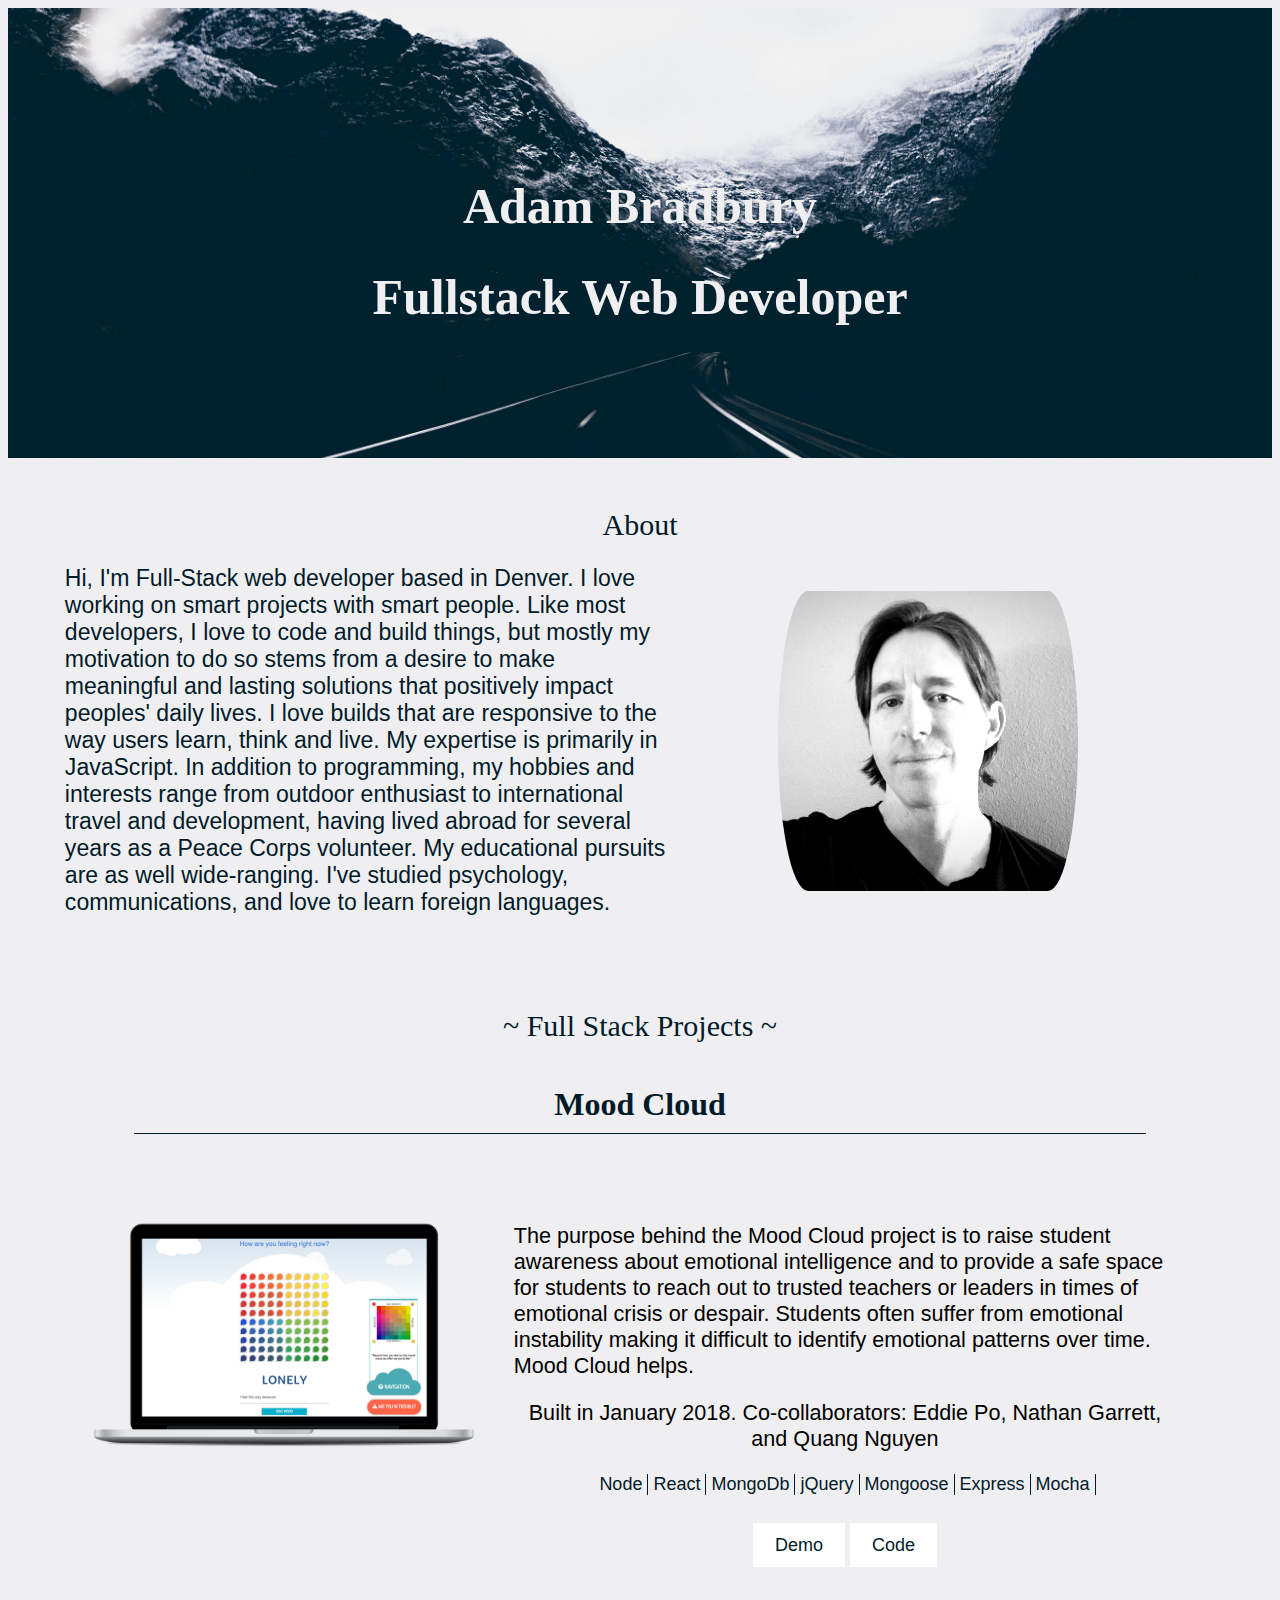
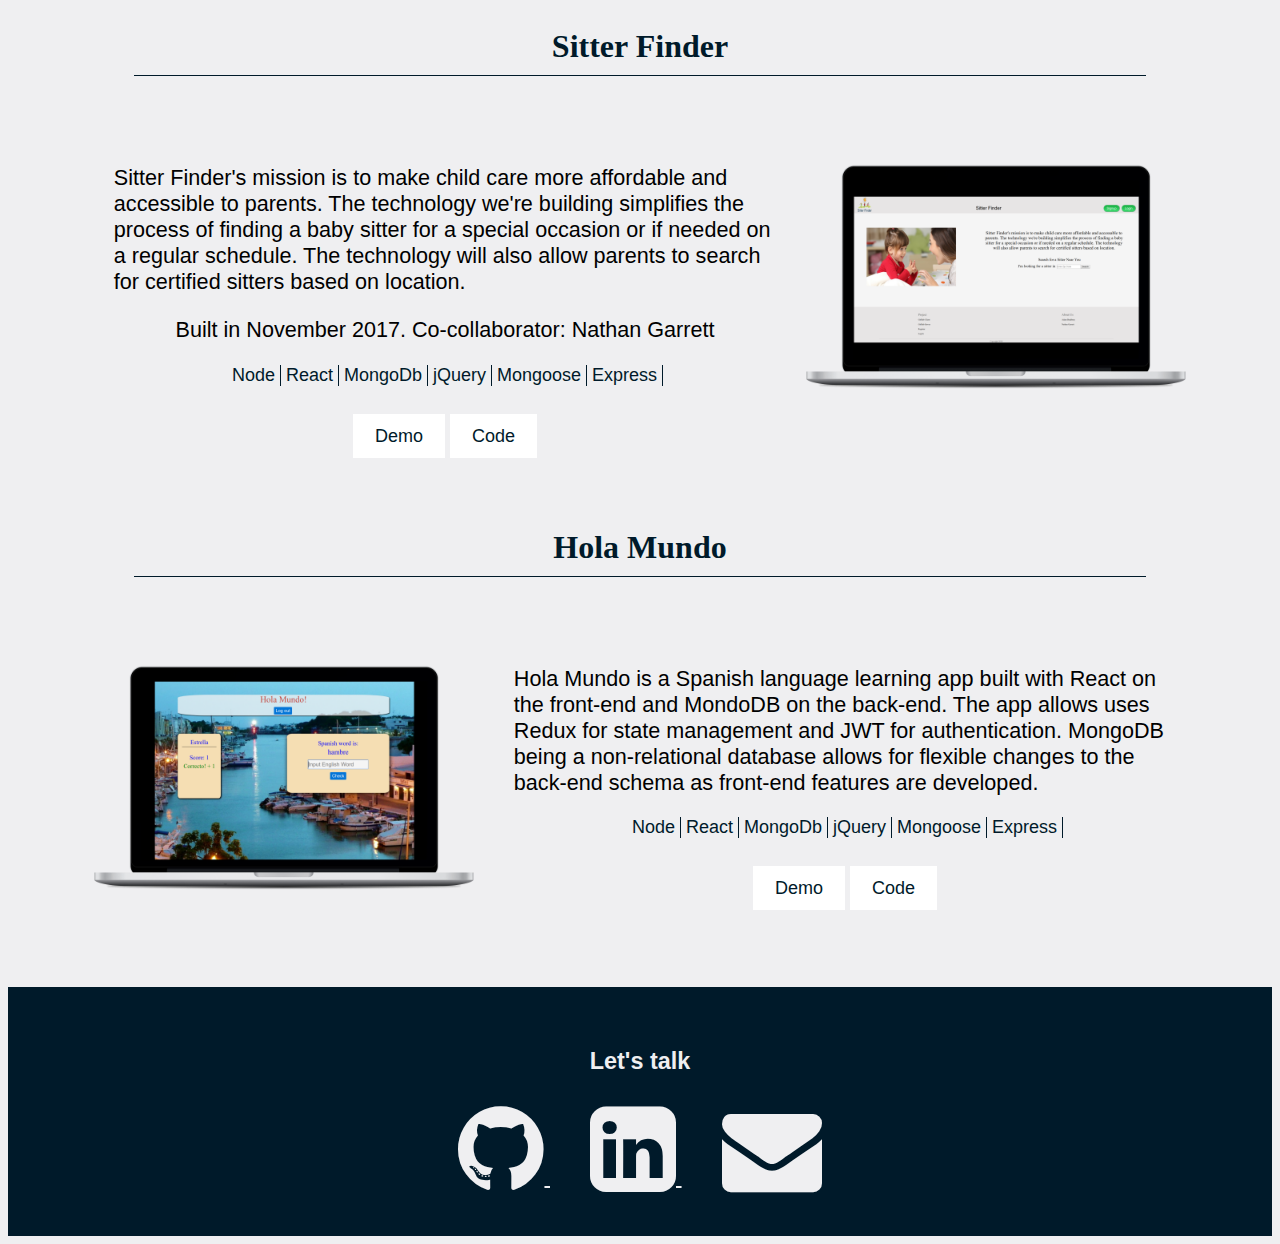
==== index.html @ 786b6b83 "added mobile size font and right placed the second project" ====
<!DOCTYPE html>
<html lang="en">

<head>
  <title>Portfolio Adam Bradbury</title>
  <meta charset="utf-8">
  <meta name="viewport" content="width=device-width, initial-scale=1">
  <meta property="title" content="Adam Bradbury | Software Engineer/Developer">
  <meta name="description" content="Portfolio Adam Bradbury">
  <meta http-equiv="X-UA-Compatible" content="IE=edge">
  <meta name="keywords" content="HTML,CSS,XML,JavaScript,Front-End Web Development">
  <link rel="icon" type="image/png" href="img/1_Primary_logo_on_transparent_127x71.png">
  <title>Portfolio Adam Bradbury | Software Engineer</title>
  <link href="https://fonts.googleapis.com/css?family=Lato|Slabo+13px" rel="stylesheet">
  <link rel="stylesheet" href="https://cdnjs.cloudflare.com/ajax/libs/font-awesome/4.7.0/css/font-awesome.min.css">
  <script src="https://ajax.googleapis.com/ajax/libs/jquery/3.2.1/jquery.min.js"></script>
  <!-- <script src="https://maxcdn.bootstrapcdn.com/bootstrap/3.3.7/js/bootstrap.min.js"></script> -->
  <!-- <link rel="icon" href="img/fav.png"> -->
  <link rel="stylesheet" href="css/style.css" type="text/css" />
</head>

<body data-spy="scroll" data-target=".navbar" data-offset="50">

  <div class="backgroundContainer">
    <div class="nameWrap">
      <div class="fullName">
        <h1>Adam Bradbury</h1>
      </div>
      <div class="backgroundTitle">
        <h1>Fullstack Web Developer</h1>
      </div>
    </div>
  </div>

  <div class="personalDetailsTitle">
    About
  </div>
  <div id="about" class="personalDetailsContainer">
    <div class="personalDetailsCopy">
      <p class="personalCopyP1">Hi, I'm Full-Stack web developer based in Denver. I love working on smart projects with smart people. Like most developers,
        I love to code and build things, but mostly my motivation to do so stems from a desire to make meaningful and lasting
        solutions that positively impact peoples' daily lives. I love builds that are responsive to the way users learn,
        think and live. My expertise is primarily in JavaScript. In addition to programming, my hobbies and interests range
        from outdoor enthusiast to international travel and development, having lived abroad for several years as a Peace
        Corps volunteer. My educational pursuits are as well wide-ranging. I've studied psychology, communications, and love
        to learn foreign languages.</p>
    </div>
    <div class=personalImageContainer>
      <img class="personalImage" src="img/personal1.jpg">
    </div>
  </div>

  <div class="projectsHeader">
    ~ Full Stack Projects ~
  </div>

  <h4 class="projectTitle">Mood Cloud</h4>
  <div class="projectContainer">
    <img class="projectImg" src="img/MoodCloudMac.png">
    <div class="projectCopyContainer">
      <p class="projectCopy"> The purpose behind the Mood Cloud project is to raise student awareness about emotional intelligence and to provide
        a safe space for students to reach out to trusted teachers or leaders in times of emotional crisis or despair. Students
        often suffer from emotional instability making it difficult to identify emotional patterns over time. Mood Cloud
        helps. </p>
      <p class="collaborators"> Built in January 2018. Co-collaborators: Eddie Po, Nathan Garrett, and Quang Nguyen</p>

      <div class="iconTitleContainer">
        <aside>Node</aside>
        <aside>React</aside>
        <aside>MongoDb</aside>
        <aside>jQuery</aside>
        <aside>Mongoose</aside>
        <aside>Express</aside>
        <aside>Mocha</aside>
      </div>
      <div class="projectBtn">
        <a type="button" class="button" href="http://mood-cloud.netlify.com/" target="_blank">Demo</a>
        <a type="button" class="button" href="https://github.com/F-Adam-B/moodCloudApp" target="_blank">Code</a>
      </div>
    </div>
  </div>

  <h4 id="projectTitleRight" class="projectTitle">Sitter Finder</h4>
  <div class="projectContainer">
    <div class="projectContainerRight">
      <img class="projectImg" src="img/sitterFinderMac.png">
      <div class="projectCopyContainer">
        <p class="projectCopy">Sitter Finder's mission is to make child care more affordable and accessible to parents. The technology we're building
          simplifies the process of finding a baby sitter for a special occasion or if needed on a regular schedule. The
          technology will also allow parents to search for certified sitters based on location.</p>
        <p class="collaborators"> Built in November 2017. Co-collaborator: Nathan Garrett</p>
        <div class="iconTitleContainer">
          <aside>Node</aside>
          <aside>React</aside>
          <aside>MongoDb</aside>
          <aside>jQuery</aside>
          <aside>Mongoose</aside>
          <aside>Express</aside>
        </div>
        <div class="projectBtn">
          <a type="button" class="button" href="https://sitter-finder-fin.netlify.com/" target="_blank">Demo</a>
          <a type="button" class="button" href="https://github.com/F-Adam-B/localMundo" target="_blank">Code</a>
        </div>
      </div>
    </div>
  </div>

  <h4 class="projectTitle">Hola Mundo</h4>
  <div class="projectContainer">
    <img class="projectImg" src="img/HolaDashMac.png">
    <div class="projectCopyContainer">
      <p class="projectCopy"> Hola Mundo is a Spanish language learning app built with React on the front-end and MondoDB on the back-end. The app
        allows uses Redux for state management and JWT for authentication. MongoDB being a non-relational database allows
        for flexible changes to the back-end schema as front-end features are developed. </p>
      <!-- <p class="collaborators"> Built in November 2018. Co-collaborator: Sunny </p> -->

      <div class="iconTitleContainer">
        <aside>Node</aside>
        <aside>React</aside>
        <aside>MongoDb</aside>
        <aside>jQuery</aside>
        <aside>Mongoose</aside>
        <aside>Express</aside>
      </div>
      <div class="projectBtn">
        <a type="button" class="button" href="https://hola-mundo.netlify.com/" target="_blank">Demo</a>
        <a type="button" class="button" href="https://github.com/F-Adam-B/localMundoClient" target="_blank">Code</a>
      </div>
    </div>
  </div>
  </div>


  <footer class="footerContainer">
    <div id="contact">
      <h3 id="letsTalk">Let's talk</h3>
      <a class="socialIcon" href="https://github.com/F-Adam-B" target="_blank">
        <i class="fa fa-github fa-5x" aria-hidden="true"></i>
      </a>
      <a class="socialIcon" href="https://www.linkedin.com/in/adam-bradbury-6659ab35" target="_blank">
        <i class="fa fa-linkedin-square fa-5x" aria-hidden="true"></i>
      </a>
      <a class="socialIcon" href="mailto:f.adambrad@gmail.com" target="_blank">
        <i class="fa fa-envelope fa-5x" aria-hidden="true"></i>
      </a>
    </div>
  </footer>

  <script src="https://ajax.googleapis.com/ajax/libs/jquery/3.0.0/jquery.min.js"></script>
  <!-- <script type="text/javascript" src="js/myScript.js"></script> -->
</body>

</html>
---- css/style.css ----
body {
  background: #efeff1;
  /* font-family: 'Slabo 13px', Serif; */
  font-family: "Old Standard TT", Serif;
  /* font-family: 'Chivo', Sans-Serif; */
}

.button {
  font-size: 1em;
  text-decoration: none;
  color: #001a2a;
  padding: 12px 22px;
  background: white;
  transition: all 0.2s;
}

.button:hover {
  background-color: #001a2a;
  color: #efeff1;
}

.backgroundContainer {
  text-align: center;
  color: #efeff1;
  font-size: 25px;
  height: 250px;
  background: url(../img/BandWroad.jpeg) center center;
  background-size: cover;
}

.nameWrap {
  width: 320px;
  margin: 0 auto;
  padding-top: 85px;
}

.nameWrap h1 {
  /* margin-top: 100px; */
}

.fullName,
.backgroundTitle {
  font-size: 0.5em;
  color: #efeff1;
}

.personalDetailsTitle,
.projectsHeader {
  position: relative;
  color: #001a2a;
  text-align: center;
  font-size: 30px;
  padding-top: 20px;
  margin-top: 30px;
}

.personalDetailsCopy,
.personalCopyP1 {
  max-width: 100%;
  font-size: 1.2em;
  /* font-family: 'Lato', Sans-Serif !important; */
  font-family: "Rubik", Sans-Serif !important;
  /* font-family: 'Crimson Text', Serif !important; */
  text-align: center;
  color: #001a2a;
  margin-left: 10px;
  margin-right: 10px;
}

.personalImage {
  width: 100%;
  max-height: 350px;
  border-radius: 10% / 50%;
}

.projectsContainer,
.projectContainer {
  padding-bottom: 10px;
  max-width: 100%;
  text-align: center;
}

.projectTitle {
  color: #001a2a;
  font-size: 25px;
  padding-bottom: 10px;
  border-bottom: #001a2a 1px solid;
  margin-right: 10%;
  margin-left: 10%;
  margin-bottom: 0px;
  text-align: center;
}

.projectImg {
  width: 320px;
  height: 280px;
}

.projectCopyContainer,
.projectCopy,
.collaborators {
  text-align: center;
  font-size: 1.2em;
  margin-left: 10px;
  margin-right: 10px;
  font-family: "Rubik", Sans-Serif !important;
}

aside {
  padding-left: 3px;
  padding-right: 3px;
  margin-bottom: 10px;
  border-right: 1px solid #001a2a;
}
.iconTitleContainer {
  padding-bottom: 20px;
  flex-wrap: wrap;
  justify-content: center;
  font-family: "Rubik", Sans-Serif !important;
}

.projectBtn {
  margin-bottom: 20px;
  font-family: "Rubik", Sans-Serif !important;
}
.projectLink {
  padding-bottom: 10px;
  margin: 50px 10px;
}

.devIconsContainer,
.iconTitleContainer {
  display: flex;
}
.iconSingle {
  flex-direction: column;
  width: 20px;
  height: 20px;
}

aside {
  padding-left: 5px;
  padding-right: 5px;
  color: #001a2a;
  border-right: 1px solid #001a2a;
}

footer {
  display: flex;
  max-width: 100%;
  justify-content: center;
  text-align: center;
  font-size: 20px;
  background-color: #001a2a;
  padding: 3%;
  color: #efeff1;
  font-family: "Rubik", Sans-Serif !important;
}

.socialIcon {
  padding-left: 20px;
  padding-right: 20px;
  color: #efeff1;
}

@media only screen and (min-width: 380px) {
  .personalImageContainer {
    display: flex;
    justify-content: center;
  }
  .personalImage {
    max-width: 300px;
    height: 300px;
  }
}

@media only screen and (min-width: 400px) {
  .projectTitle {
    text-align: center;
  }
  .projectImg {
    width: 350px;
    height: 350px;
  }
}

@media only screen and (min-width: 768px) {
  .projectContainer {
    display: flex;
    margin-right: 6%;
    margin-left: 6%;
    font-size: 12px;
  }

  .projectContainerRight {
    display: flex;
    flex-direction: row-reverse;
  }
  .backgroundContainer {
    height: 350px;
  }
  .nameWrap {
    padding-top: 115px;
    width: 450px;
  }
  .fullName,
  .backgroundTitle {
    font-size: 0.7em;
  }
  .projectCopy {
    margin-top: 70px;
    text-align: left;
  }
  .projectImg {
    height: 325px;
  }
}

@media only screen and (min-width: 1024px) {
  .backgroundContainer {
    height: 450px;
  }
  .nameWrap {
    padding-top: 135px;
    width: 750px;
  }
  .fullName,
  .backgroundTitle {
    font-size: 1em;
  }
  .personalDetailsContainer {
    display: flex;
  }
  .personalDetailsCopy {
    width: 50%;
    margin-left: 3%;
  }
  .personalCopyP1 {
    text-align: left;
    margin-left: 3%;
  }
  .personalImage {
    margin: auto;
    margin-left: 60%;
  }
  .projectsHeader {
    padding-top: 40px;
  }
  .projectTitle {
    font-size: 2em;
  }
  .projectCopyContainer {
    margin-left: 20px;
  }
  .projectCopy {
    text-align: left;
    margin-top: 89px;
  }
  .projectImg {
    height: 400px;
    width: 400px;
  }
  .projectBtn {
    margin-top: 10px;
  }
  .projectContainer {
    font-size: 15px;
  }
}

@media only screen and (min-width: 1599px) {
  .personalDetailsContainer {
    margin-left: 200px;
  }

  .personalDetailsTitle {
    margin-top: 50px;
  }

  .personalDetailsTitle,
  .projectsHeader {
    font-size: 40px;
  }

  .projectContainer {
    margin-left: 300px;
    margin-right: 300px;
    font-size: 18px;
  }
  .projectCopy {
    text-align: left;
    margin-left: 20px;
    margin-top: 130px;
  }
  .projectBtn {
    text-align: center;
  }
  .projectsHeader {
    margin-top: 50px;
    margin-bottom: 50px;
  }
  .projectTitle {
    margin-right: 15%;
    margin-left: 15%;
    margin-top: 100px;
  }
  .footerContainer {
    margin-top: 50px;
  }
  .backgroundContainer {
    height: 850px;
  }
  .nameWrap {
    padding-top: 365px;
  }
  .projectImg {
    height: 600px;
    width: 600px;
  }
}
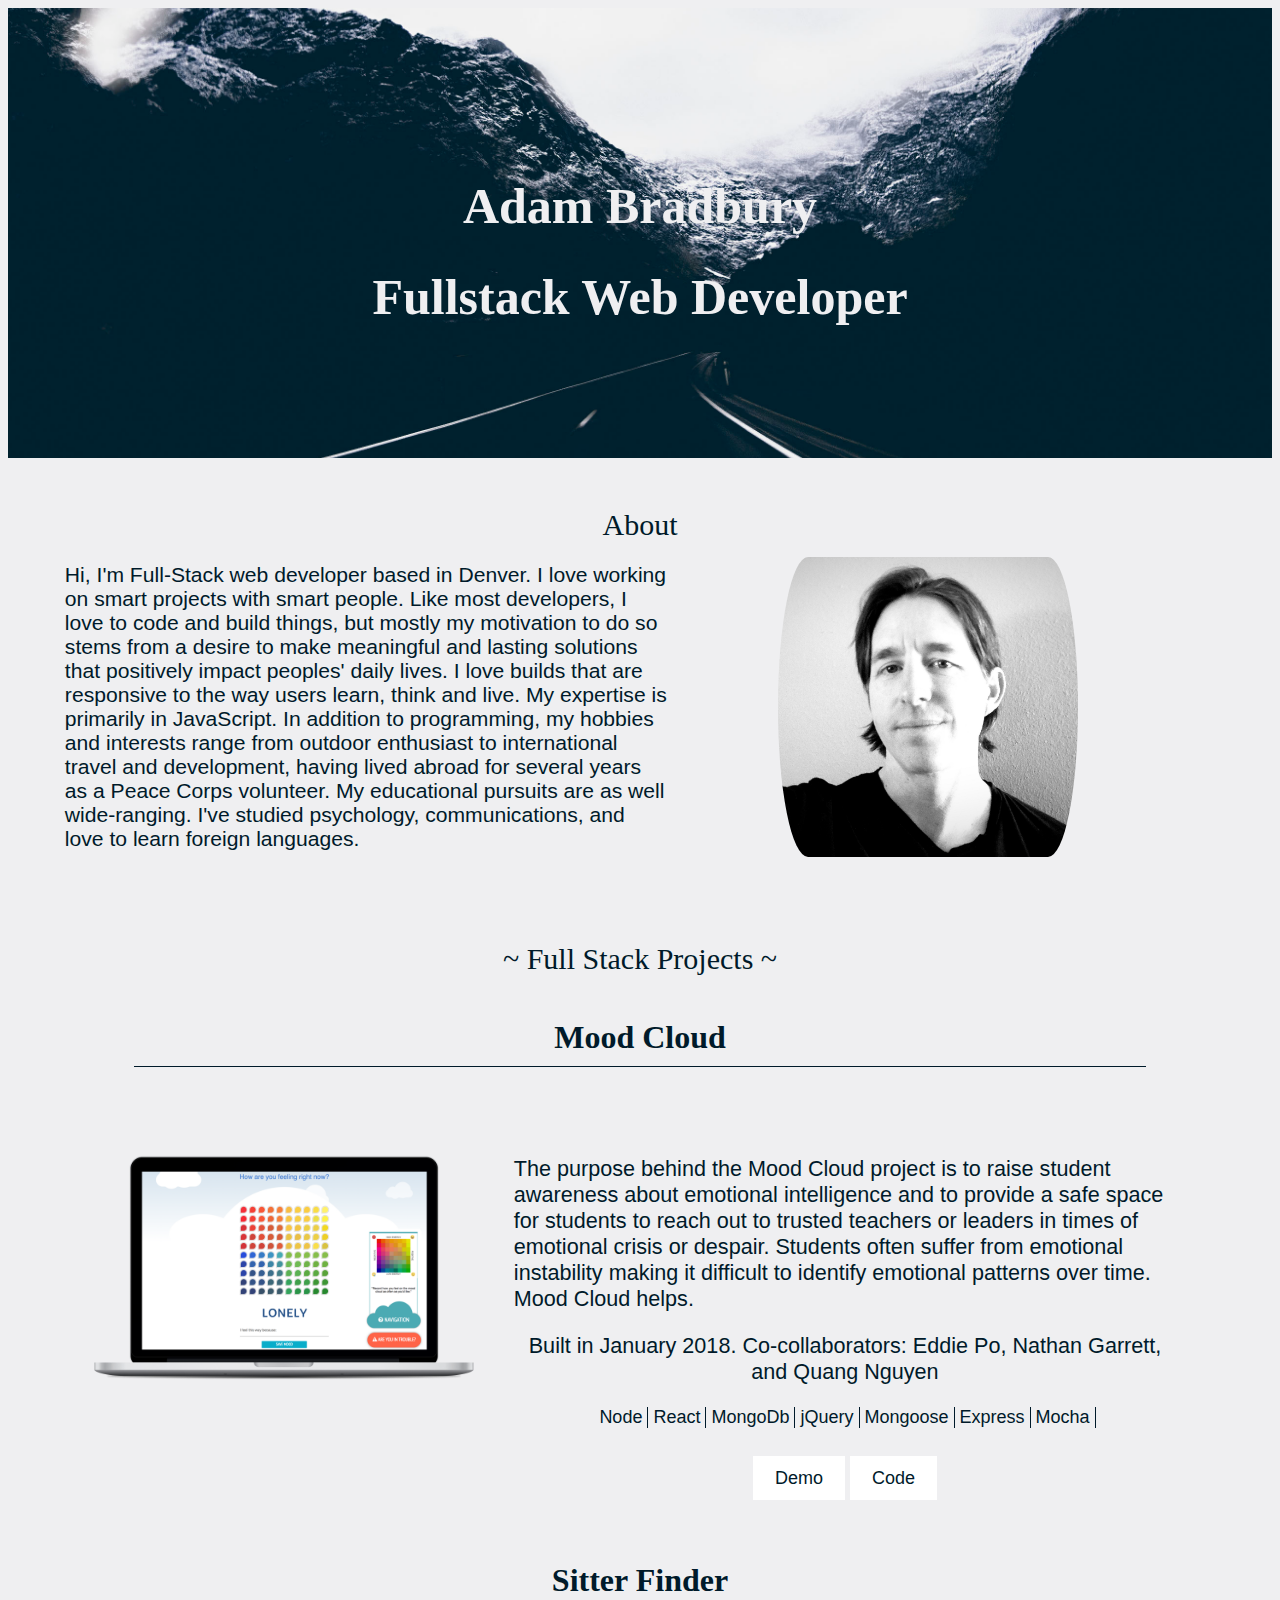
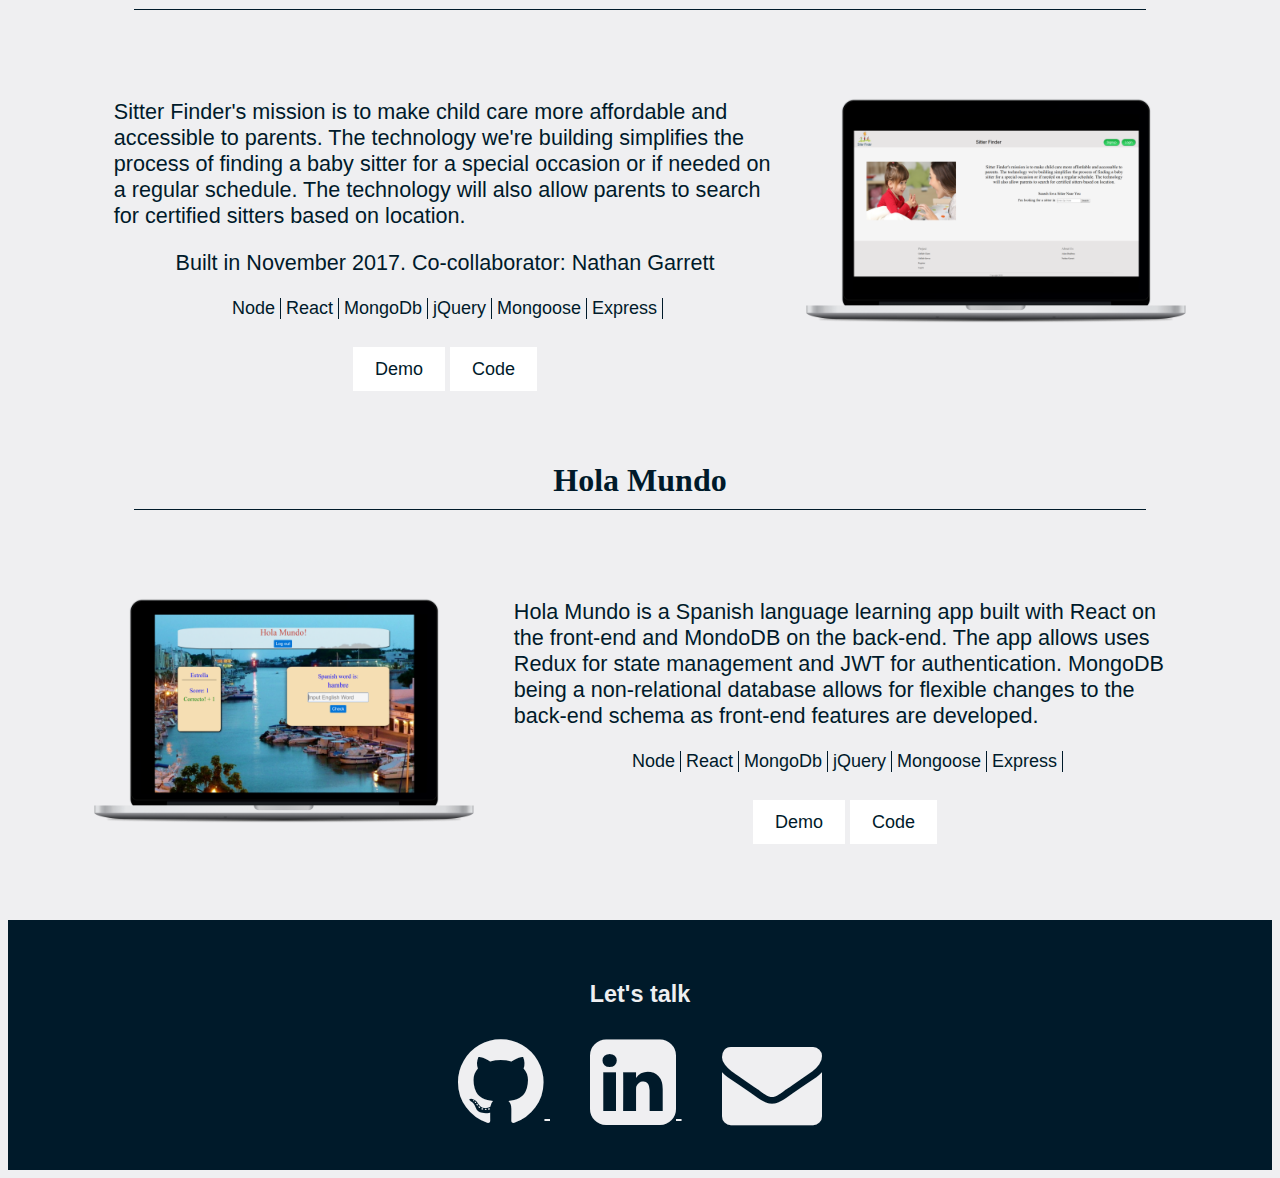
==== commit f22e5005: "added fade out feature" ====
--- a/index.html
+++ b/index.html
@@ -147,7 +147,7 @@
   </footer>
 
   <script src="https://ajax.googleapis.com/ajax/libs/jquery/3.0.0/jquery.min.js"></script>
-  <!-- <script type="text/javascript" src="js/myScript.js"></script> -->
+  <script type="text/javascript" src="jquery/jquery.js"></script>
 </body>
 
 </html>--- a/css/style.css
+++ b/css/style.css
@@ -103,6 +103,7 @@
   font-size: 1.2em;
   margin-left: 10px;
   margin-right: 10px;
+  color: #001a2a;
   font-family: "Rubik", Sans-Serif !important;
 }
 
@@ -238,6 +239,7 @@
   .personalCopyP1 {
     text-align: left;
     margin-left: 3%;
+    font-size: 1.1em;
   }
   .personalImage {
     margin: auto;
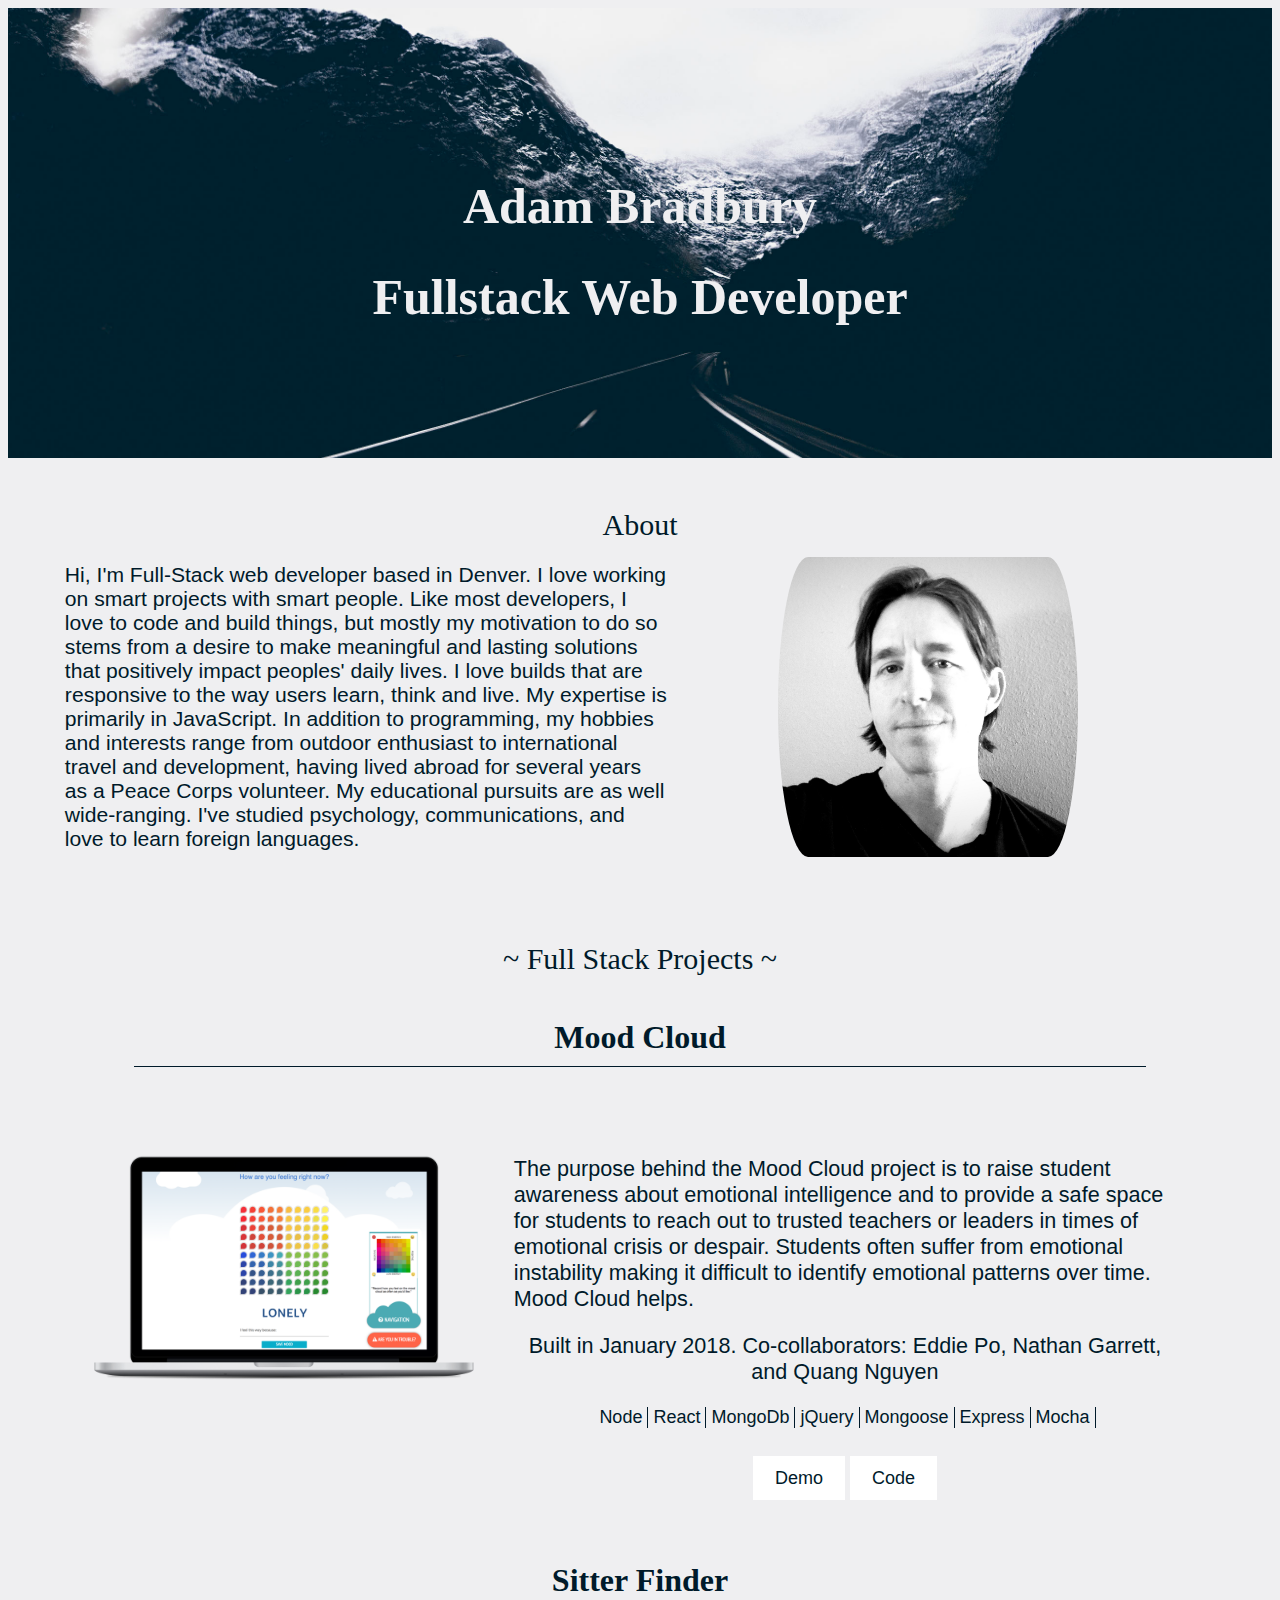
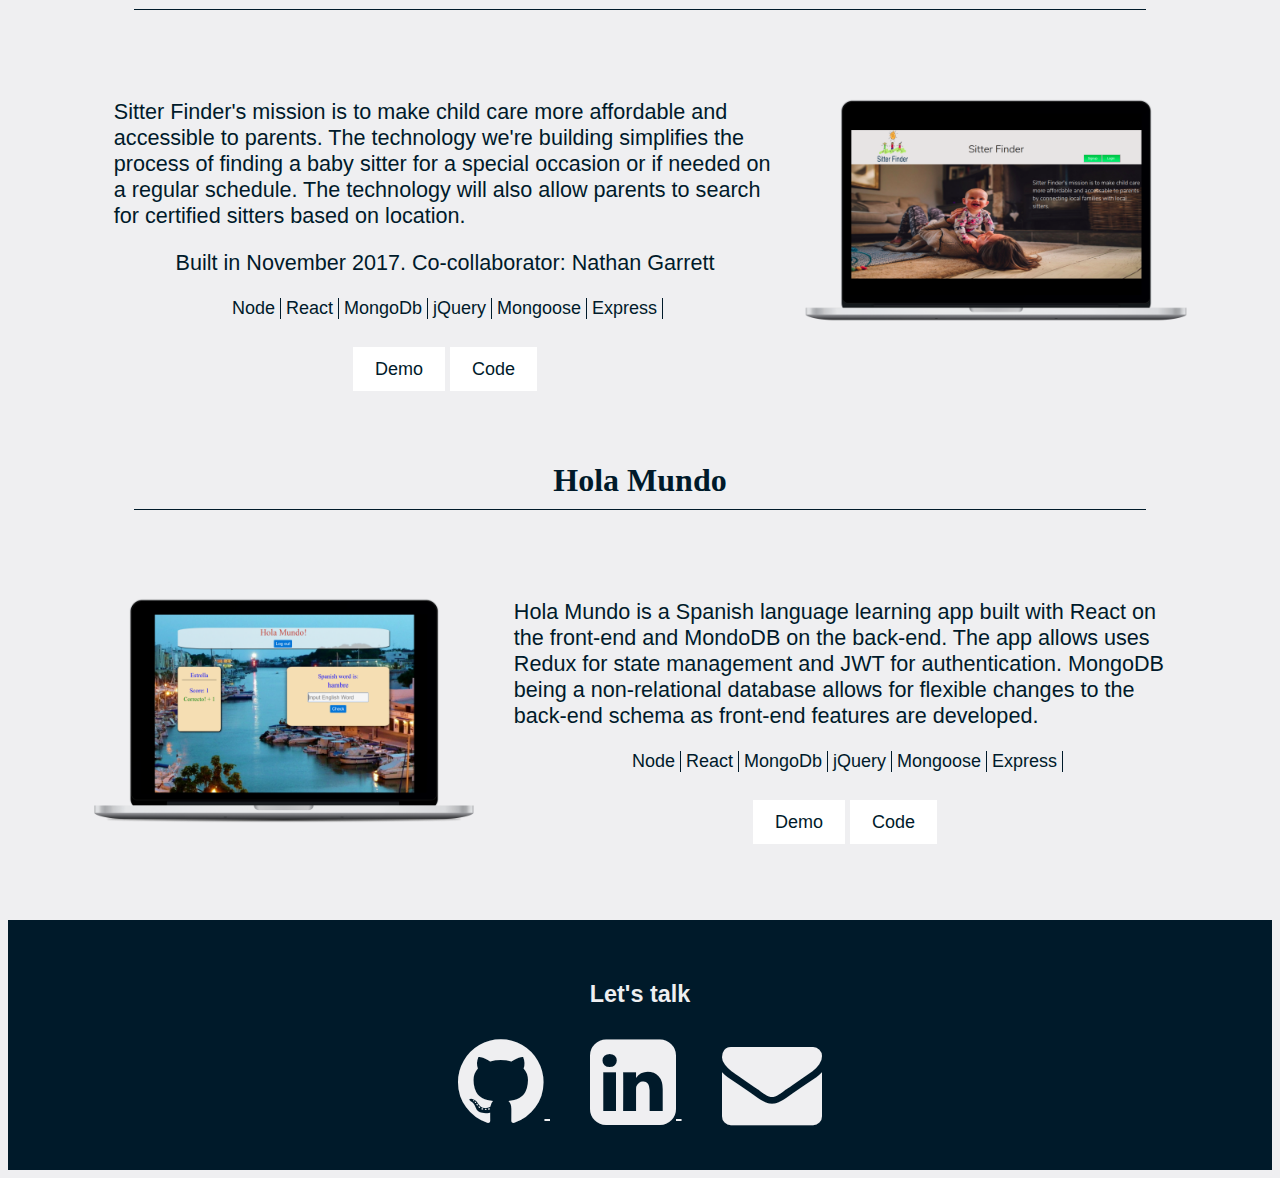
==== commit aabfab38: "updated sitter finder image to current landing page" ====
--- a/index.html
+++ b/index.html
@@ -83,7 +83,7 @@
   <h4 id="projectTitleRight" class="projectTitle">Sitter Finder</h4>
   <div class="projectContainer">
     <div class="projectContainerRight">
-      <img class="projectImg" src="img/sitterFinderMac.png">
+      <img class="projectImg" src="img/macBookSitterFinder.png">
       <div class="projectCopyContainer">
         <p class="projectCopy">Sitter Finder's mission is to make child care more affordable and accessible to parents. The technology we're building
           simplifies the process of finding a baby sitter for a special occasion or if needed on a regular schedule. The
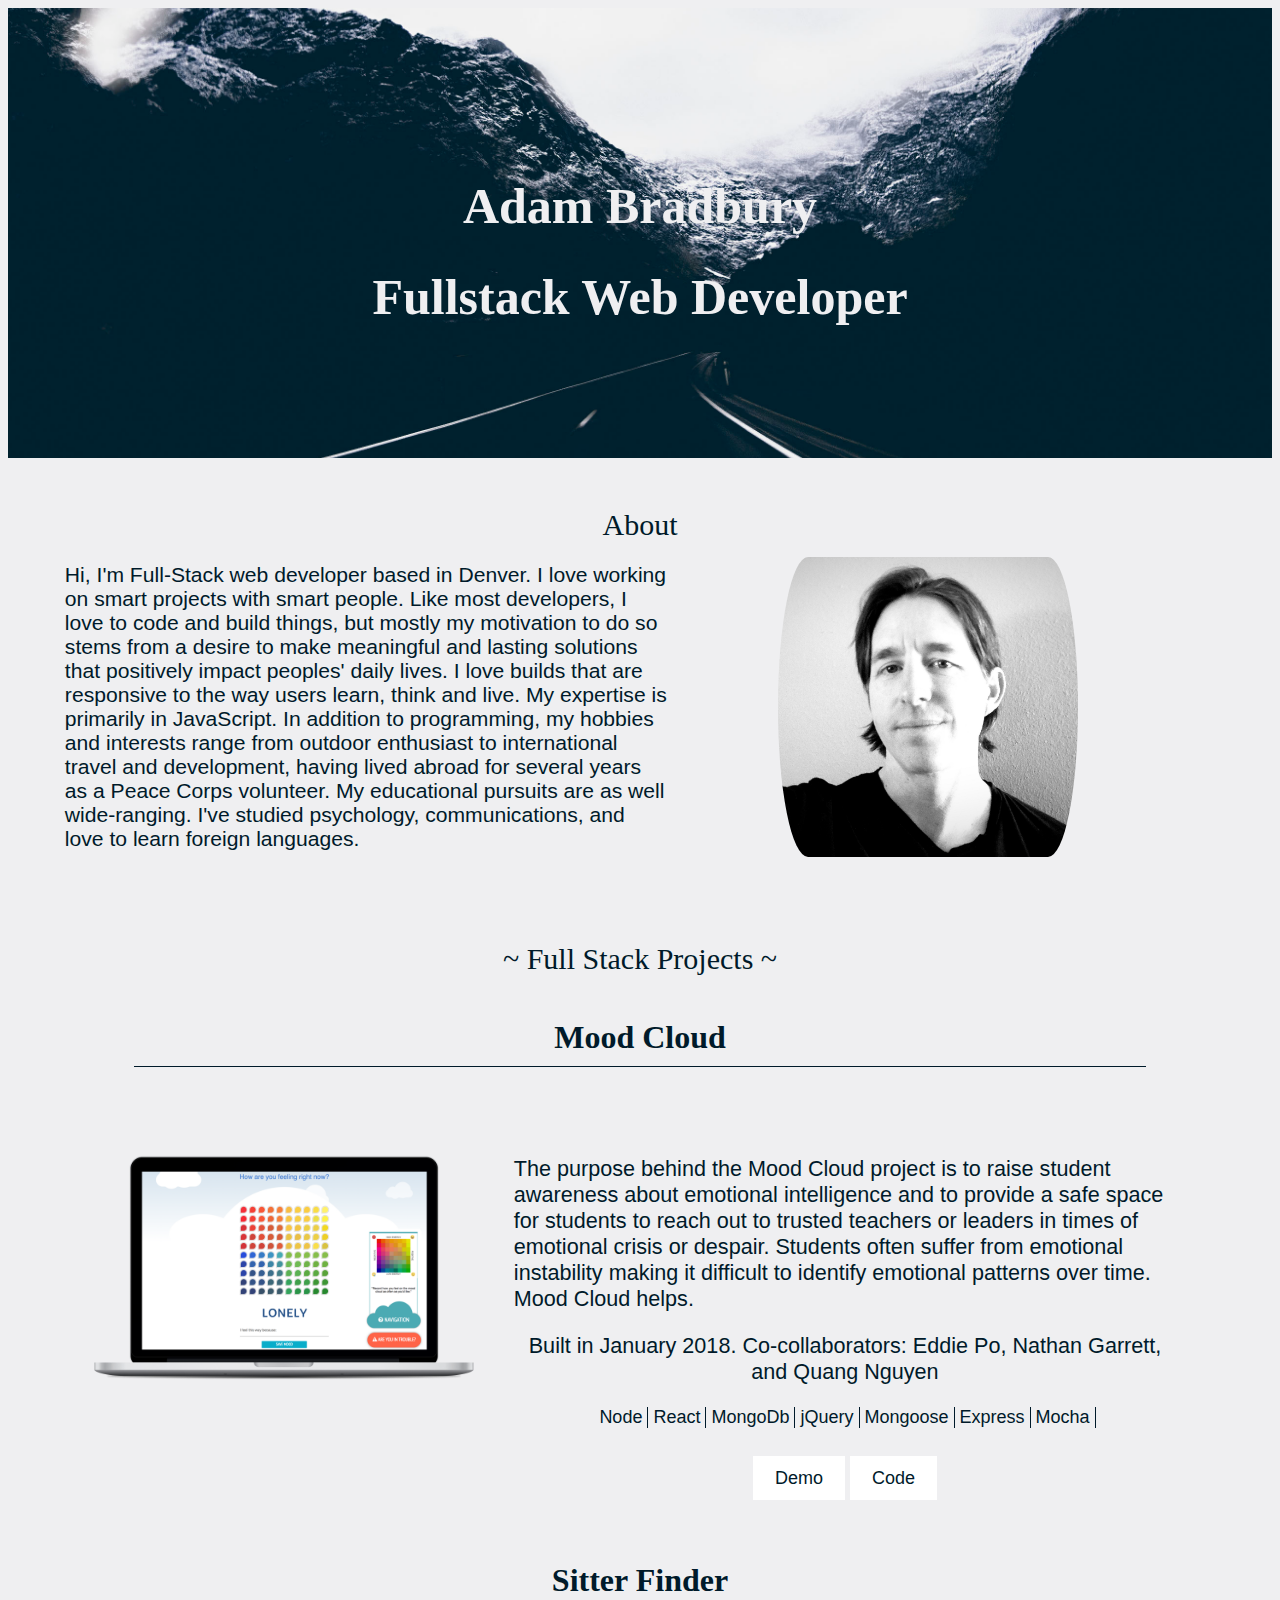
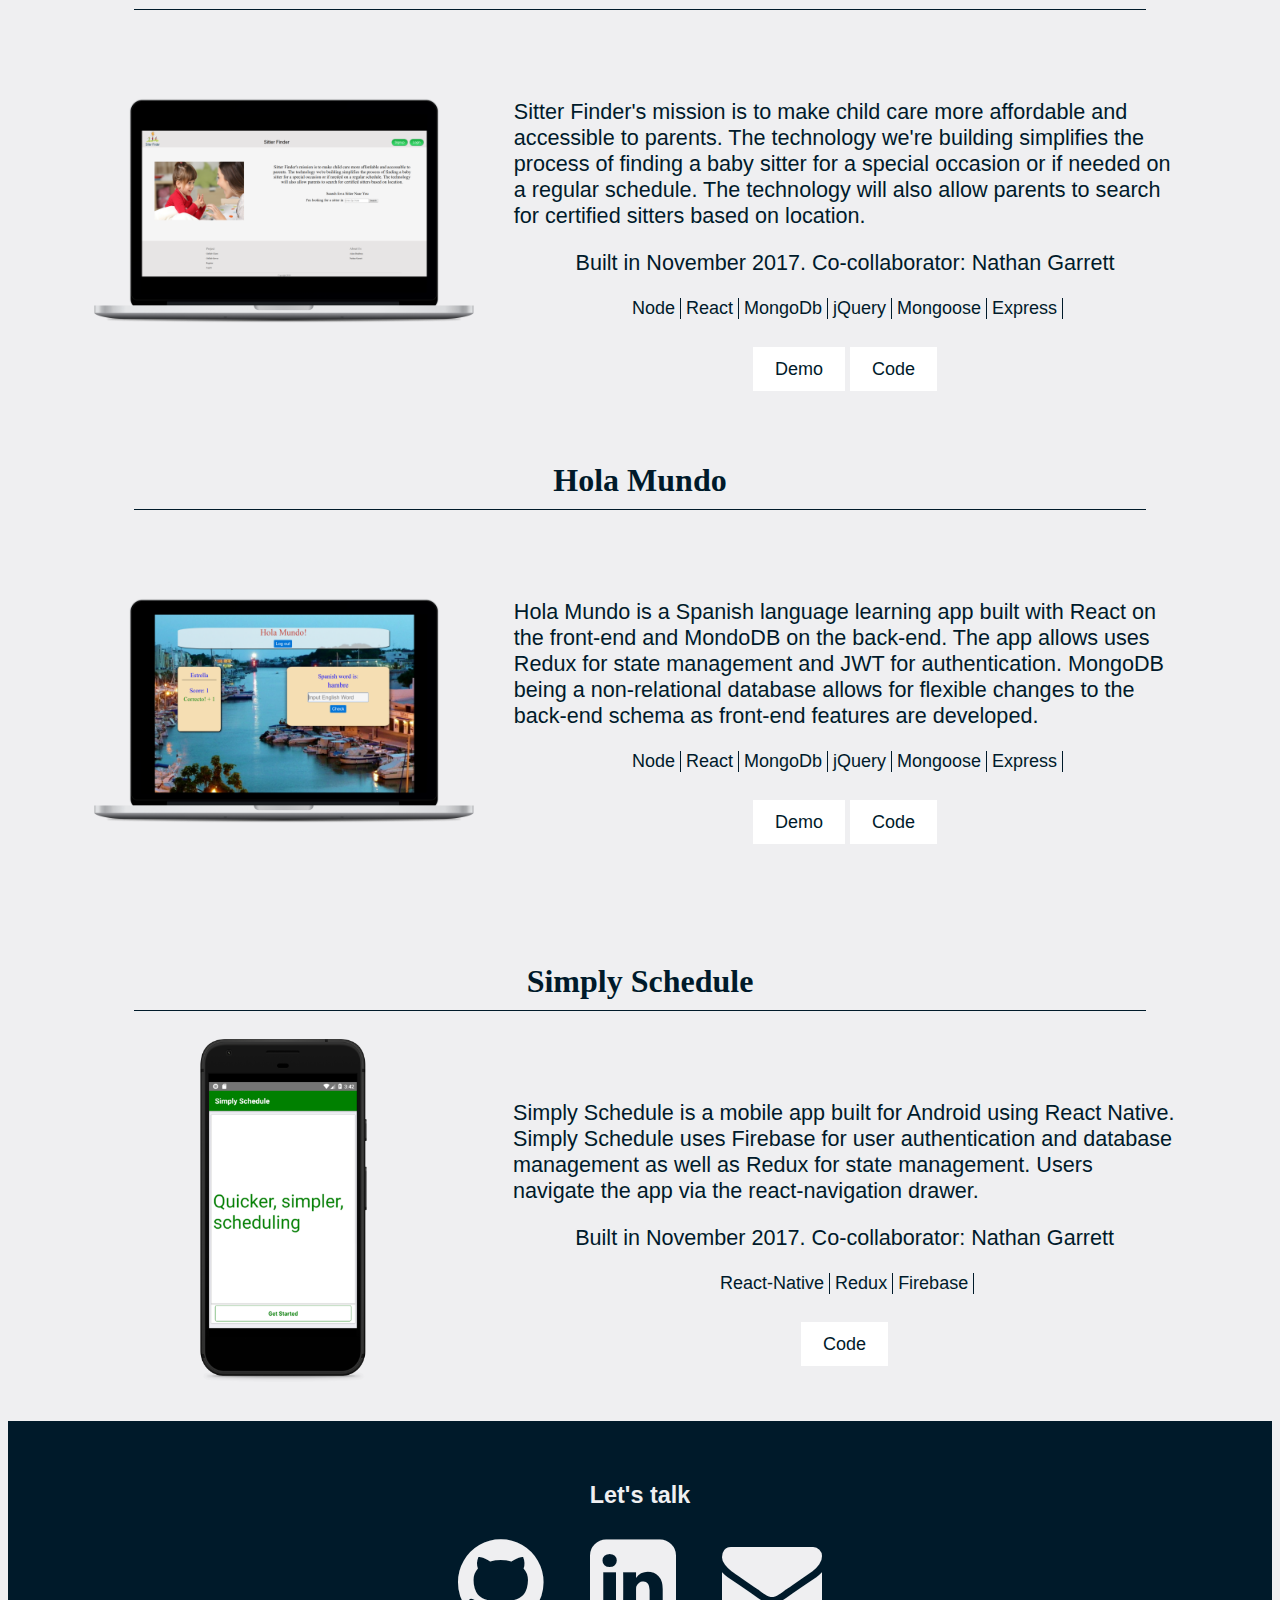
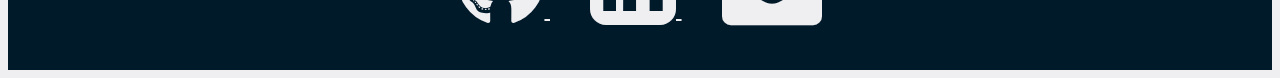
==== commit cc47810b: "added simply schedule" ====
--- a/index.html
+++ b/index.html
@@ -82,25 +82,23 @@
 
   <h4 id="projectTitleRight" class="projectTitle">Sitter Finder</h4>
   <div class="projectContainer">
-    <div class="projectContainerRight">
-      <img class="projectImg" src="img/macBookSitterFinder.png">
-      <div class="projectCopyContainer">
-        <p class="projectCopy">Sitter Finder's mission is to make child care more affordable and accessible to parents. The technology we're building
-          simplifies the process of finding a baby sitter for a special occasion or if needed on a regular schedule. The
-          technology will also allow parents to search for certified sitters based on location.</p>
-        <p class="collaborators"> Built in November 2017. Co-collaborator: Nathan Garrett</p>
-        <div class="iconTitleContainer">
-          <aside>Node</aside>
-          <aside>React</aside>
-          <aside>MongoDb</aside>
-          <aside>jQuery</aside>
-          <aside>Mongoose</aside>
-          <aside>Express</aside>
-        </div>
-        <div class="projectBtn">
-          <a type="button" class="button" href="https://sitter-finder-fin.netlify.com/" target="_blank">Demo</a>
-          <a type="button" class="button" href="https://github.com/F-Adam-B/localMundo" target="_blank">Code</a>
-        </div>
+    <img class="projectImg" src="img/sitterFinderMac.png">
+    <div class="projectCopyContainer">
+      <p class="projectCopy">Sitter Finder's mission is to make child care more affordable and accessible to parents. The technology we're building
+        simplifies the process of finding a baby sitter for a special occasion or if needed on a regular schedule. The technology
+        will also allow parents to search for certified sitters based on location.</p>
+      <p class="collaborators"> Built in November 2017. Co-collaborator: Nathan Garrett</p>
+      <div class="iconTitleContainer">
+        <aside>Node</aside>
+        <aside>React</aside>
+        <aside>MongoDb</aside>
+        <aside>jQuery</aside>
+        <aside>Mongoose</aside>
+        <aside>Express</aside>
+      </div>
+      <div class="projectBtn">
+        <a type="button" class="button" href="https://sitter-finder-fin.netlify.com/" target="_blank">Demo</a>
+        <a type="button" class="button" href="https://github.com/F-Adam-B/localMundo" target="_blank">Code</a>
       </div>
     </div>
   </div>
@@ -130,6 +128,23 @@
   </div>
   </div>
 
+  <h4 id="projectTitleRight" class="projectTitle">Simply Schedule</h4>
+  <div class="projectContainer">
+    <img class="projectImg" src="img/mockup/homescreen.png">
+    <div class="projectCopyContainer">
+      <p class="projectCopy">Simply Schedule is a mobile app built for Android using React Native. Simply Schedule uses Firebase for user authentication
+        and database management as well as Redux for state management. Users navigate the app via the react-navigation drawer.</p>
+      <p class="collaborators"> Built in November 2017. Co-collaborator: Nathan Garrett</p>
+      <div class="iconTitleContainer">
+        <aside>React-Native</aside>
+        <aside>Redux</aside>
+        <aside>Firebase</aside>
+      </div>
+      <div class="projectBtn">
+        <a type="button" class="button" href="https://github.com/F-Adam-B/localMundo" target="_blank">Code</a>
+      </div>
+    </div>
+  </div>
 
   <footer class="footerContainer">
     <div id="contact">
@@ -147,7 +162,7 @@
   </footer>
 
   <script src="https://ajax.googleapis.com/ajax/libs/jquery/3.0.0/jquery.min.js"></script>
-  <script type="text/javascript" src="jquery/jquery.js"></script>
+  <!-- <script type="text/javascript" src="js/myScript.js"></script> -->
 </body>
 
 </html>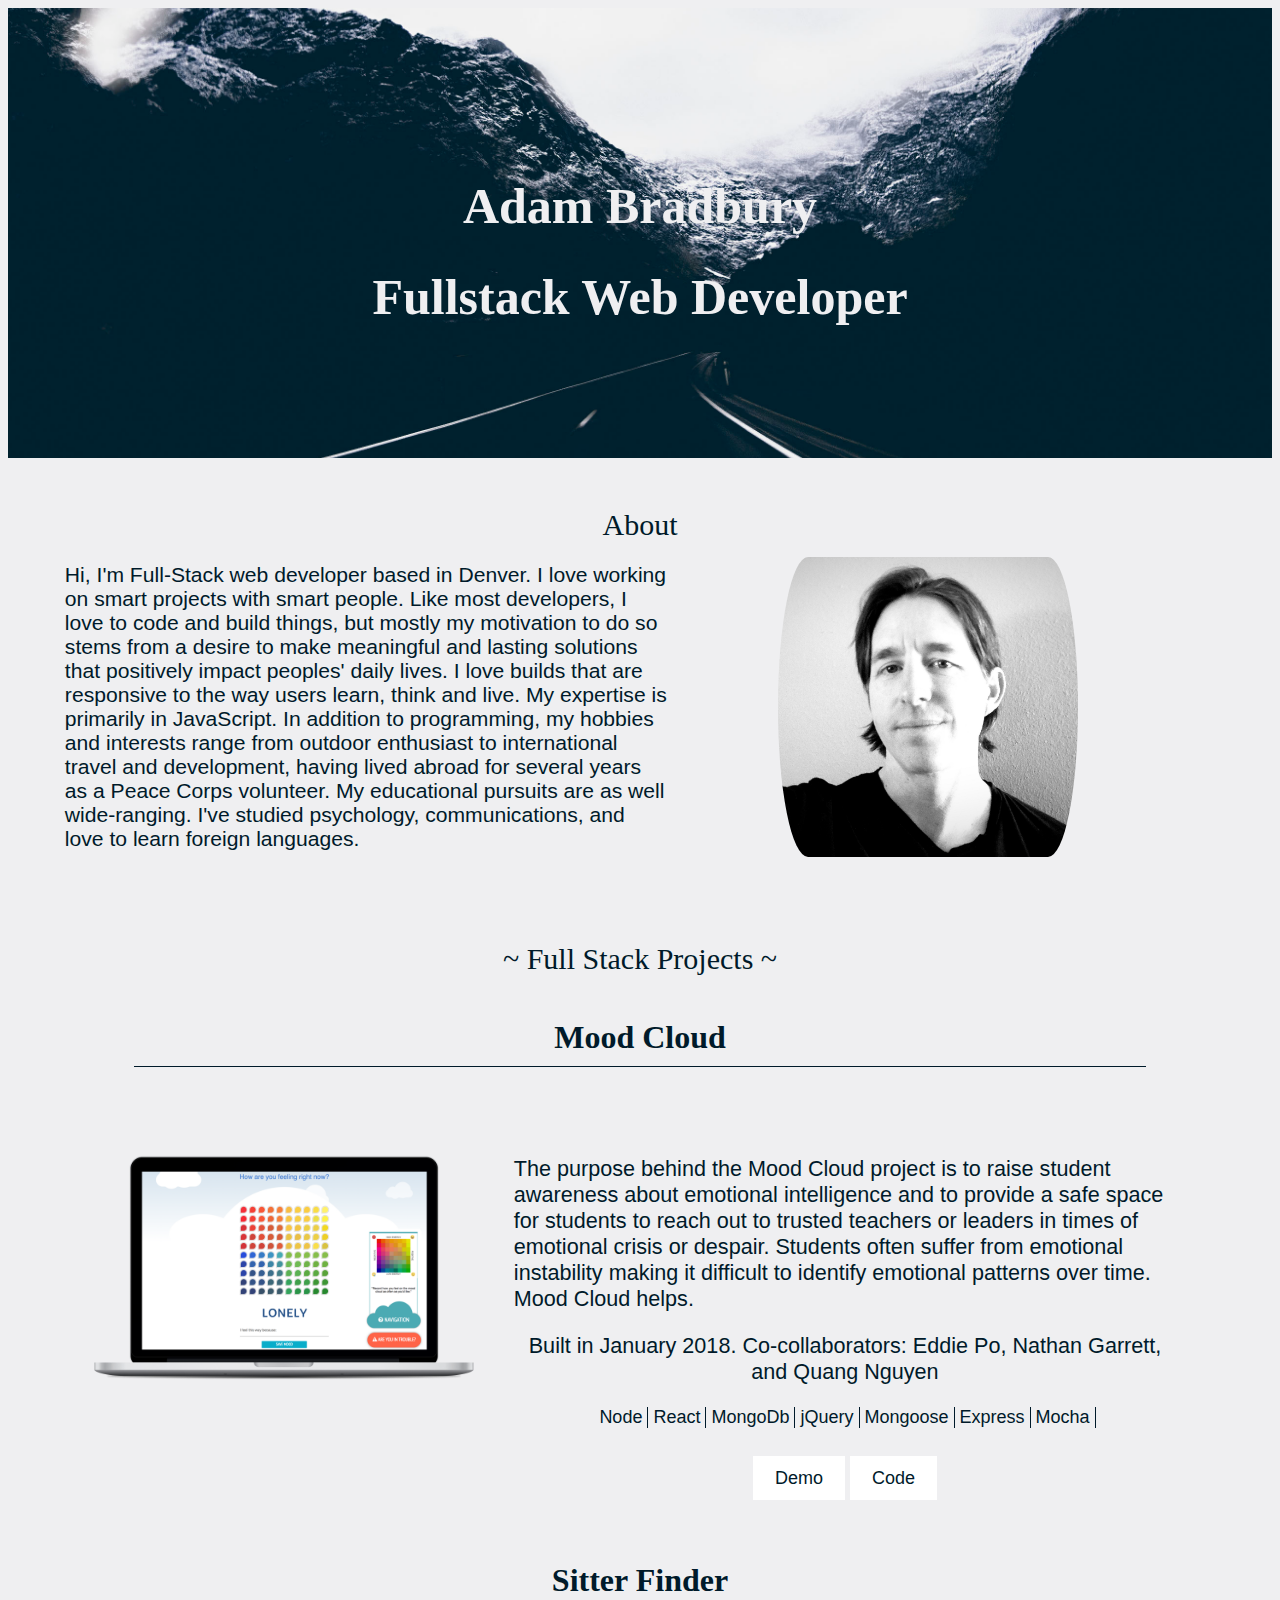
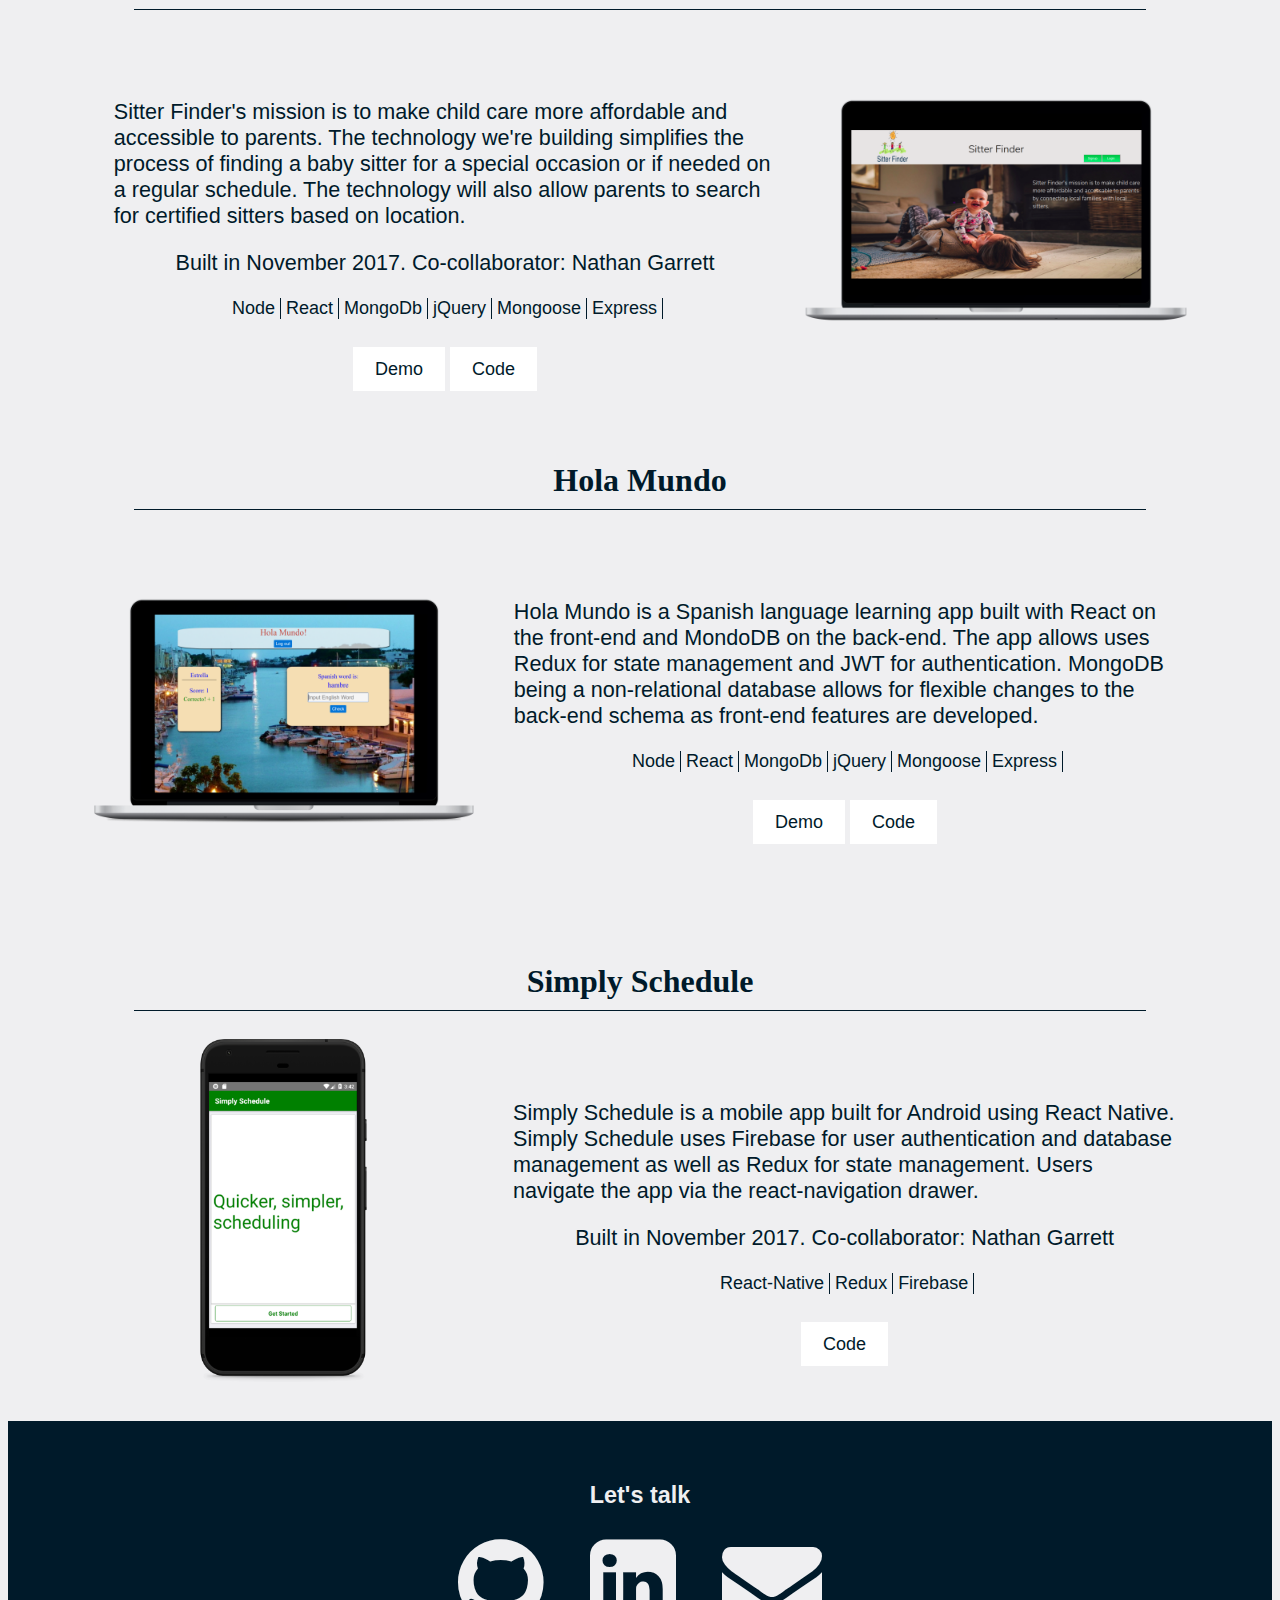
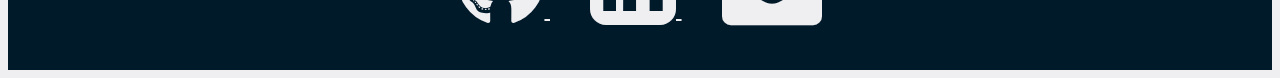
==== commit 85f6d7c4: "Merge branch 'master' of https://github.com/F-Adam-B/Portfolio-Master" ====
--- a/index.html
+++ b/index.html
@@ -82,23 +82,25 @@
 
   <h4 id="projectTitleRight" class="projectTitle">Sitter Finder</h4>
   <div class="projectContainer">
-    <img class="projectImg" src="img/sitterFinderMac.png">
-    <div class="projectCopyContainer">
-      <p class="projectCopy">Sitter Finder's mission is to make child care more affordable and accessible to parents. The technology we're building
-        simplifies the process of finding a baby sitter for a special occasion or if needed on a regular schedule. The technology
-        will also allow parents to search for certified sitters based on location.</p>
-      <p class="collaborators"> Built in November 2017. Co-collaborator: Nathan Garrett</p>
-      <div class="iconTitleContainer">
-        <aside>Node</aside>
-        <aside>React</aside>
-        <aside>MongoDb</aside>
-        <aside>jQuery</aside>
-        <aside>Mongoose</aside>
-        <aside>Express</aside>
-      </div>
-      <div class="projectBtn">
-        <a type="button" class="button" href="https://sitter-finder-fin.netlify.com/" target="_blank">Demo</a>
-        <a type="button" class="button" href="https://github.com/F-Adam-B/localMundo" target="_blank">Code</a>
+    <div class="projectContainerRight">
+      <img class="projectImg" src="img/macBookSitterFinder.png">
+      <div class="projectCopyContainer">
+        <p class="projectCopy">Sitter Finder's mission is to make child care more affordable and accessible to parents. The technology we're building
+          simplifies the process of finding a baby sitter for a special occasion or if needed on a regular schedule. The
+          technology will also allow parents to search for certified sitters based on location.</p>
+        <p class="collaborators"> Built in November 2017. Co-collaborator: Nathan Garrett</p>
+        <div class="iconTitleContainer">
+          <aside>Node</aside>
+          <aside>React</aside>
+          <aside>MongoDb</aside>
+          <aside>jQuery</aside>
+          <aside>Mongoose</aside>
+          <aside>Express</aside>
+        </div>
+        <div class="projectBtn">
+          <a type="button" class="button" href="https://sitter-finder-fin.netlify.com/" target="_blank">Demo</a>
+          <a type="button" class="button" href="https://github.com/F-Adam-B/localMundo" target="_blank">Code</a>
+        </div>
       </div>
     </div>
   </div>
@@ -162,7 +164,7 @@
   </footer>
 
   <script src="https://ajax.googleapis.com/ajax/libs/jquery/3.0.0/jquery.min.js"></script>
-  <!-- <script type="text/javascript" src="js/myScript.js"></script> -->
+  <script type="text/javascript" src="jquery/jquery.js"></script>
 </body>
 
 </html>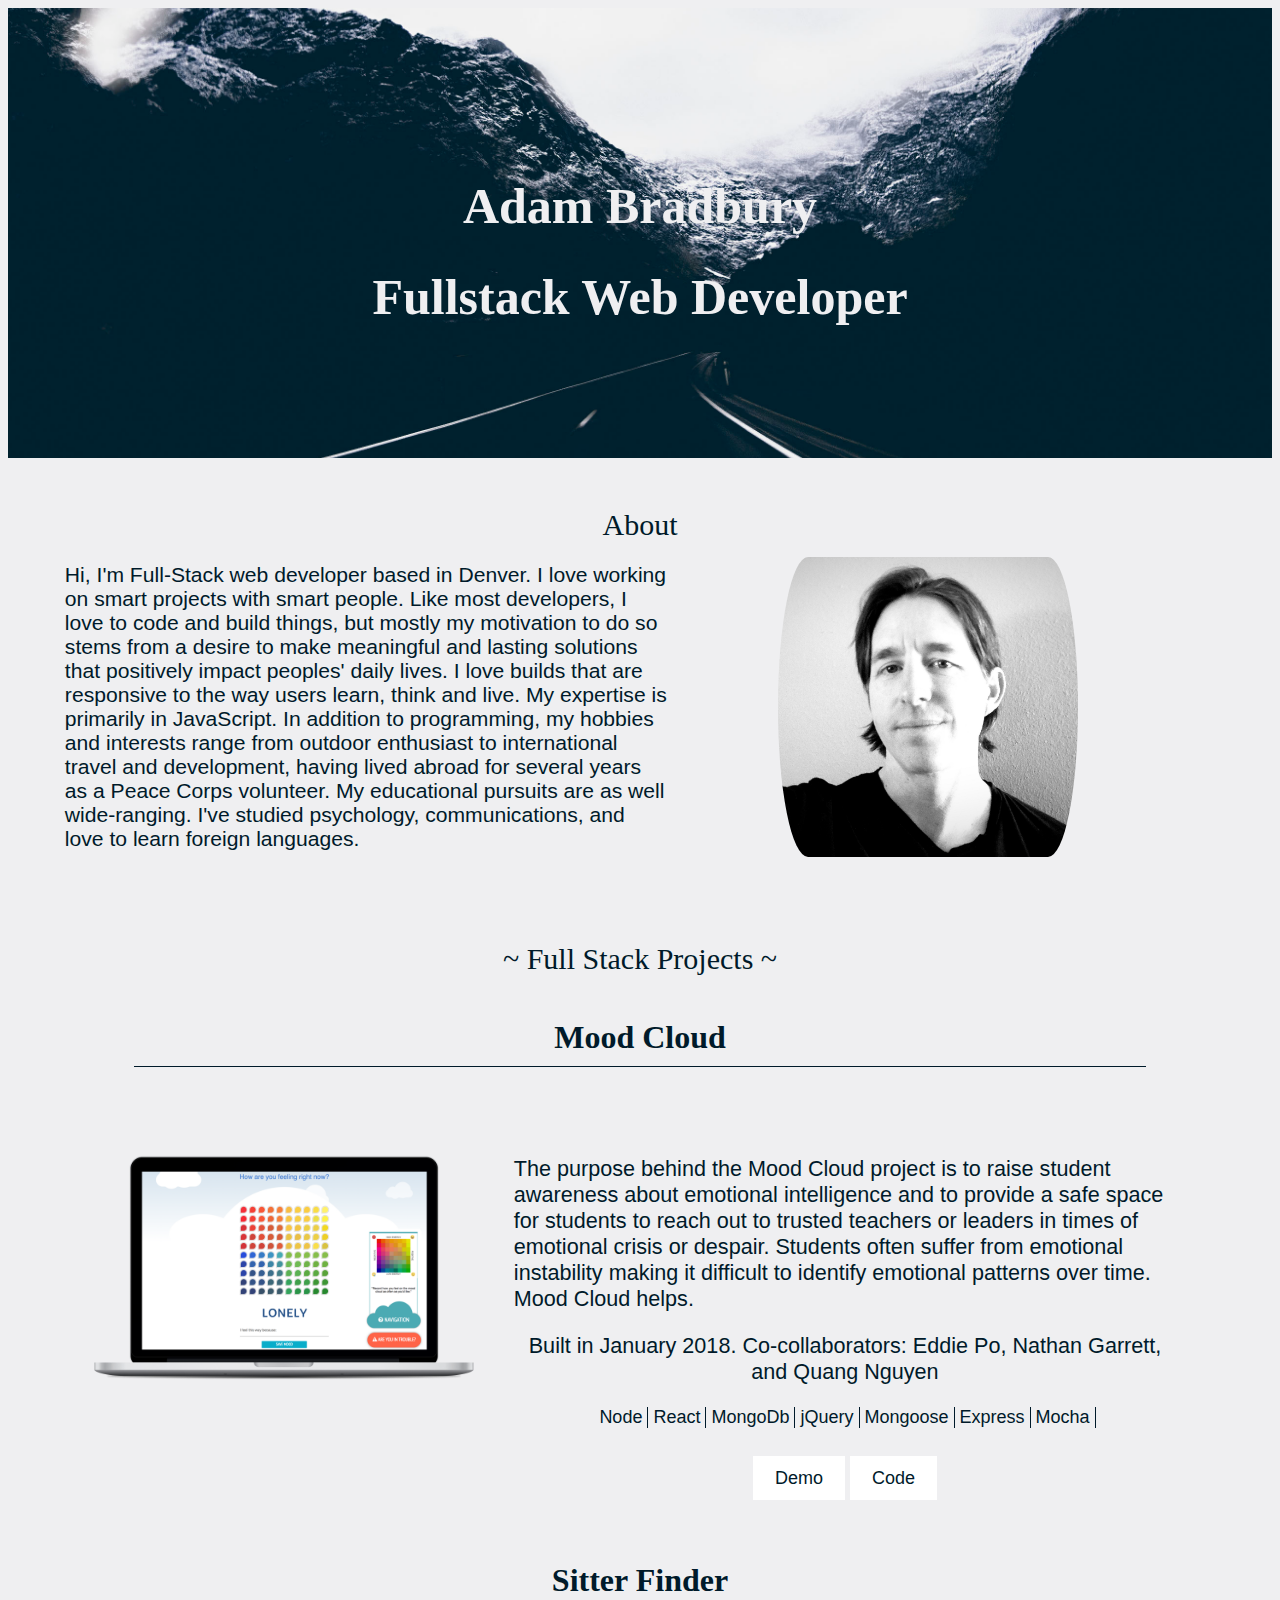
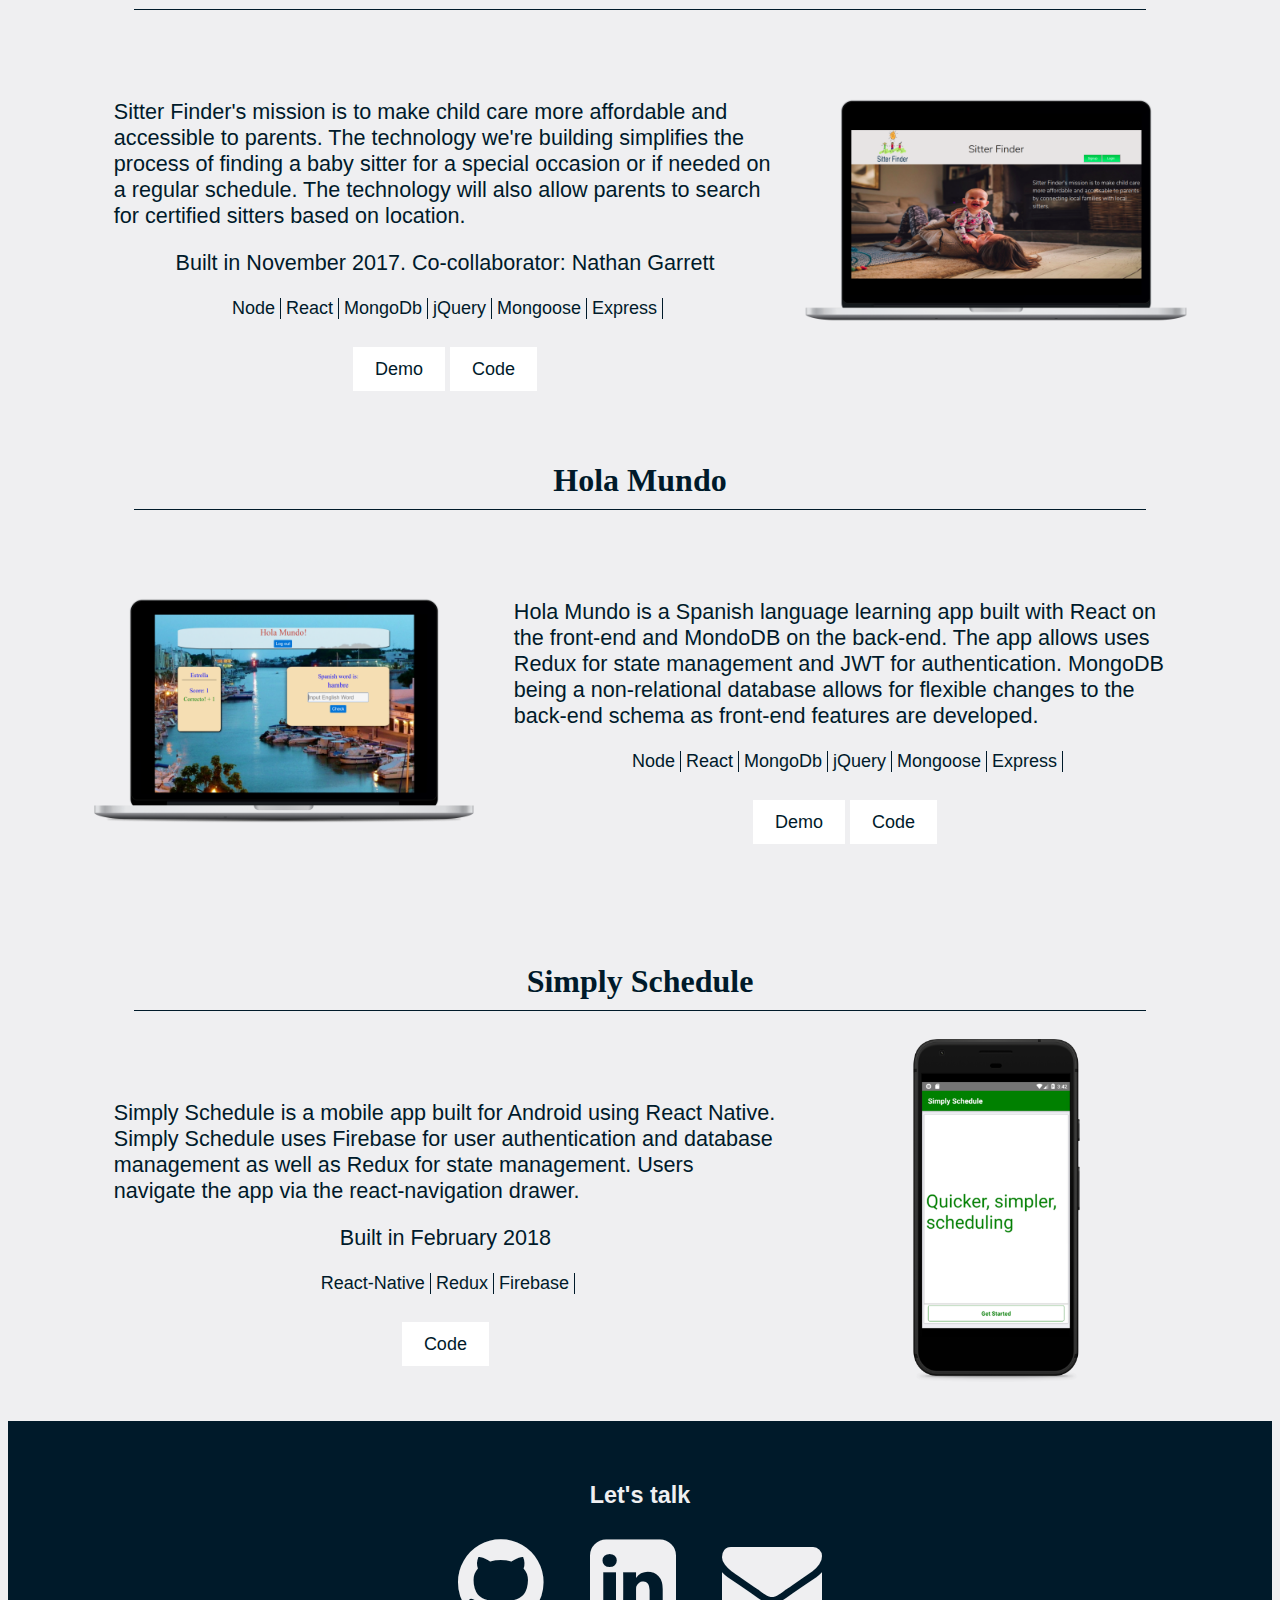
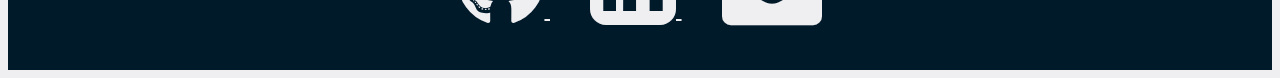
==== commit f77c6fa1: "added Simply Schedule app to portfolio" ====
--- a/index.html
+++ b/index.html
@@ -132,21 +132,26 @@
 
   <h4 id="projectTitleRight" class="projectTitle">Simply Schedule</h4>
   <div class="projectContainer">
-    <img class="projectImg" src="img/mockup/homescreen.png">
-    <div class="projectCopyContainer">
-      <p class="projectCopy">Simply Schedule is a mobile app built for Android using React Native. Simply Schedule uses Firebase for user authentication
-        and database management as well as Redux for state management. Users navigate the app via the react-navigation drawer.</p>
-      <p class="collaborators"> Built in November 2017. Co-collaborator: Nathan Garrett</p>
-      <div class="iconTitleContainer">
-        <aside>React-Native</aside>
-        <aside>Redux</aside>
-        <aside>Firebase</aside>
-      </div>
-      <div class="projectBtn">
-        <a type="button" class="button" href="https://github.com/F-Adam-B/localMundo" target="_blank">Code</a>
+    <div class="projectContainerRight">
+      <img class="projectImg" src="img/mockup/homescreen.png">
+      <div class="projectCopyContainer">
+        <p class="projectCopy">Simply Schedule is a mobile app built for Android using React Native. Simply Schedule uses Firebase for user authentication
+          and database management as well as Redux for state management. Users navigate the app via the react-navigation
+          drawer.
+        </p>
+        <p class="collaborators"> Built in February 2018</p>
+        <div class="iconTitleContainer">
+          <aside>React-Native</aside>
+          <aside>Redux</aside>
+          <aside>Firebase</aside>
+        </div>
+        <div class="projectBtn">
+          <a type="button" class="button" href="https://github.com/F-Adam-B/react-native-employer-app" target="_blank">Code</a>
+        </div>
       </div>
     </div>
   </div>
+
 
   <footer class="footerContainer">
     <div id="contact">
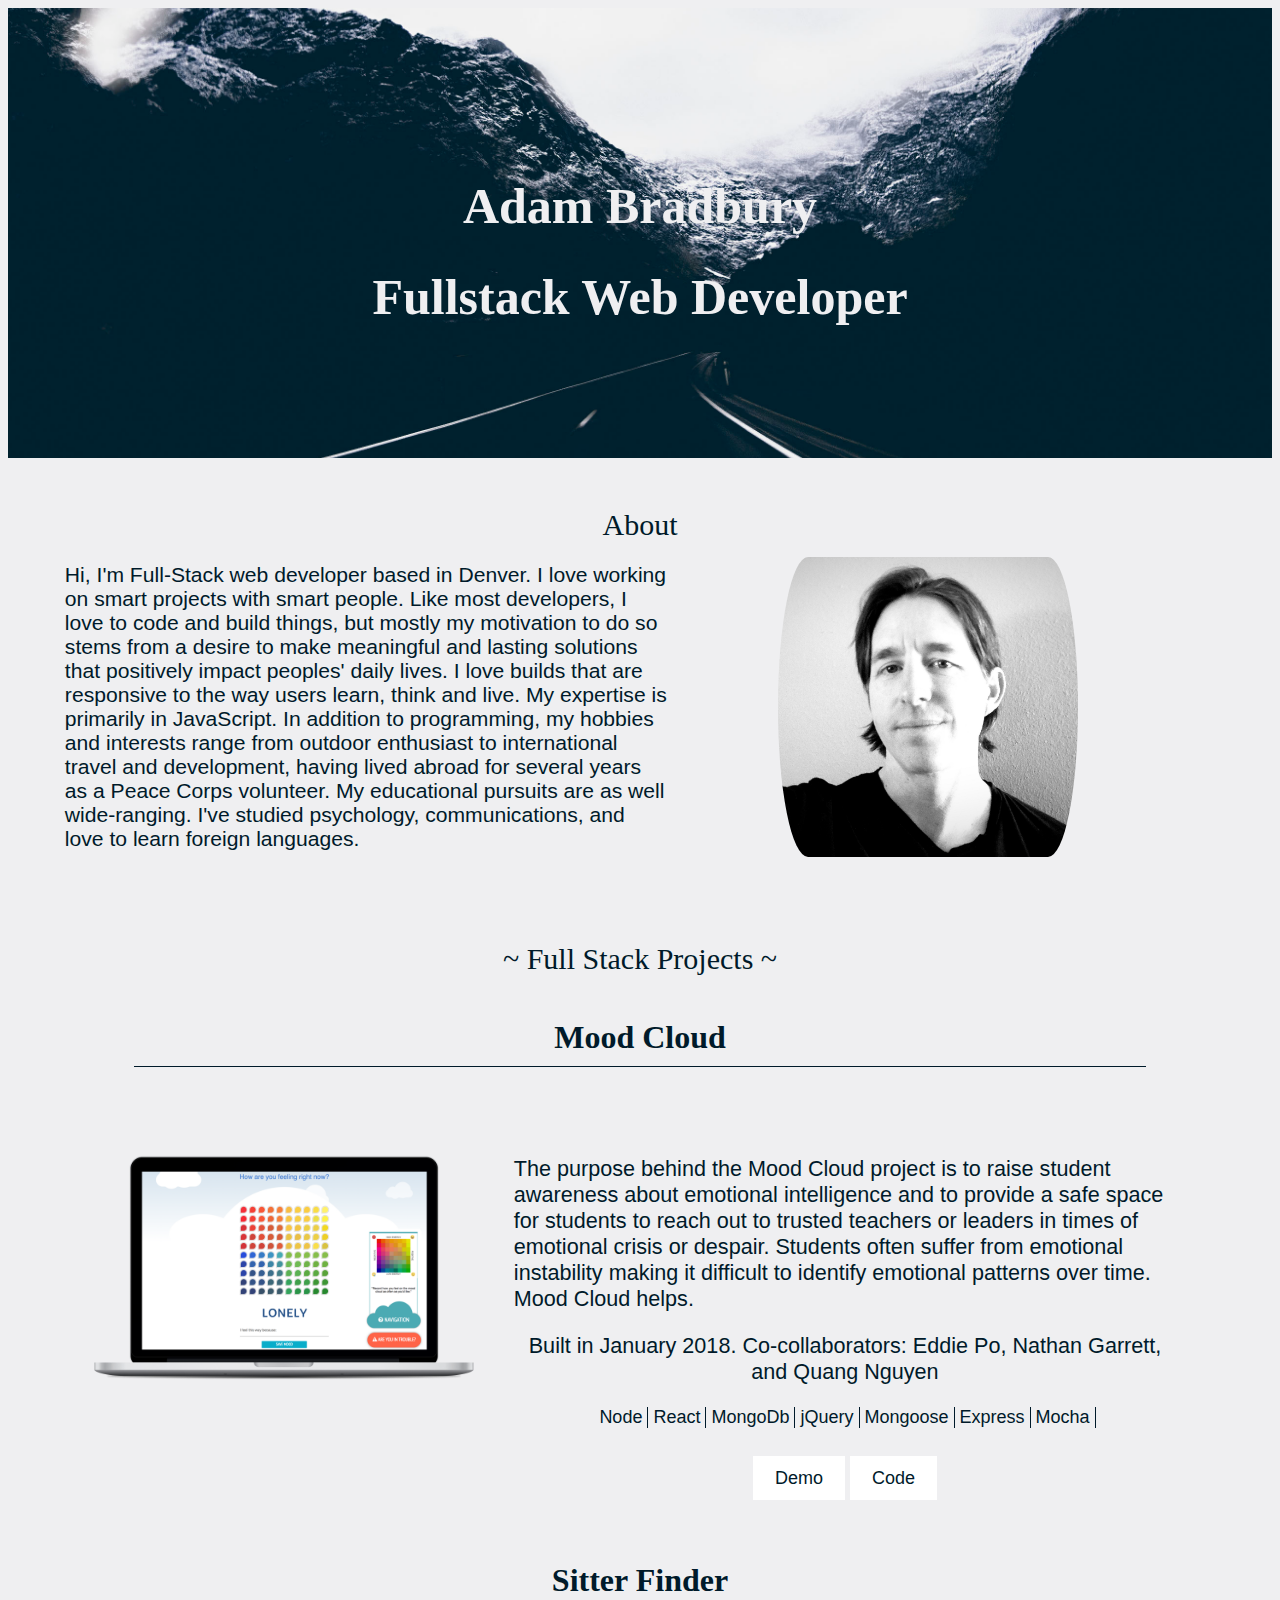
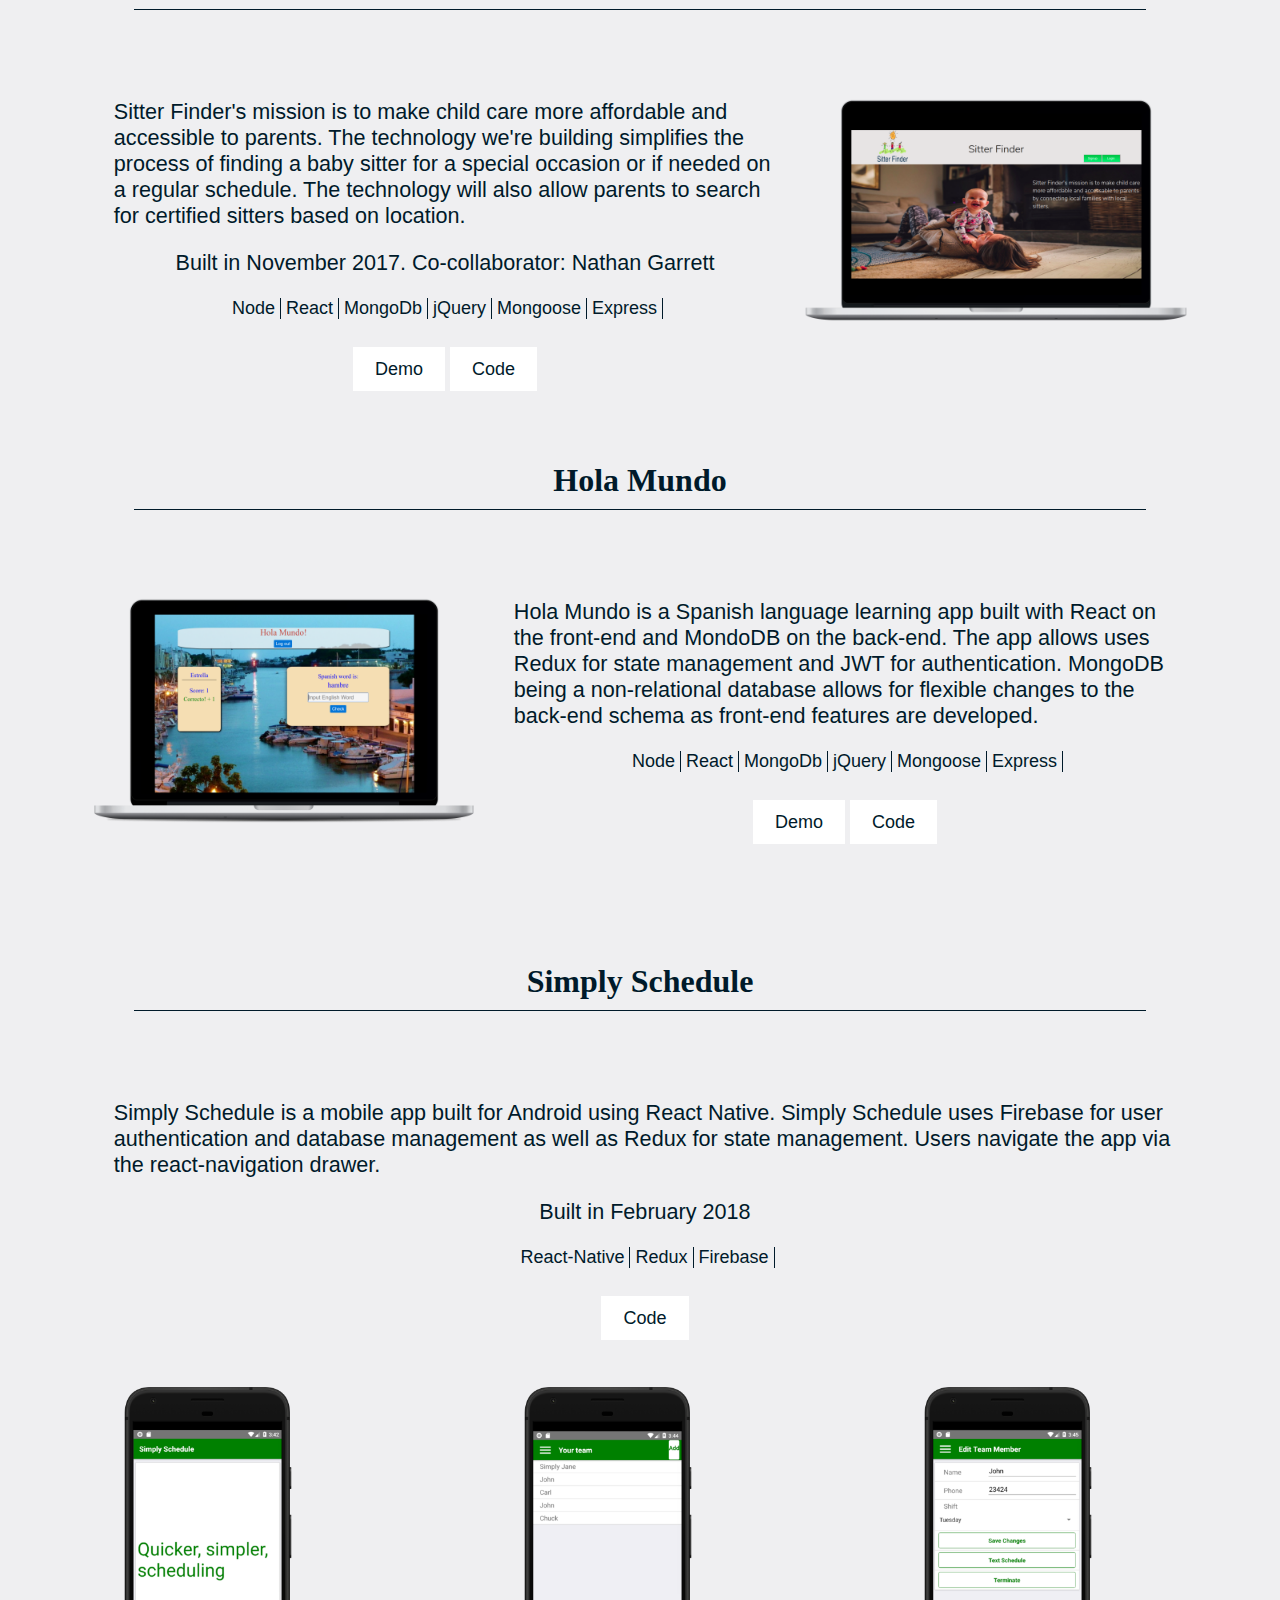
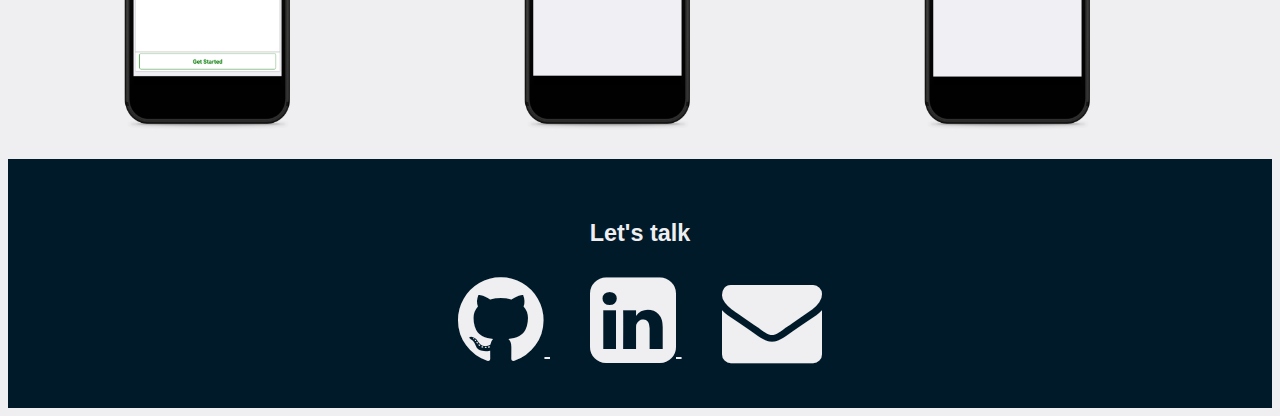
==== commit 6387dbf9: "added images and refactored simply scheduled layout" ====
--- a/index.html
+++ b/index.html
@@ -133,7 +133,6 @@
   <h4 id="projectTitleRight" class="projectTitle">Simply Schedule</h4>
   <div class="projectContainer">
     <div class="projectContainerRight">
-      <img class="projectImg" src="img/mockup/homescreen.png">
       <div class="projectCopyContainer">
         <p class="projectCopy">Simply Schedule is a mobile app built for Android using React Native. Simply Schedule uses Firebase for user authentication
           and database management as well as Redux for state management. Users navigate the app via the react-navigation
@@ -150,6 +149,11 @@
         </div>
       </div>
     </div>
+  </div>
+  <div class="imageDiv">
+    <img class="projectImg" src="img/mockup/homescreen.png">
+    <img class="projectImg" src="img/team.png">
+    <img class="projectImg" src="img/employee.png">
   </div>
 
 
--- a/css/style.css
+++ b/css/style.css
@@ -1,322 +1,326 @@
 body {
-  background: #efeff1;
-  /* font-family: 'Slabo 13px', Serif; */
-  font-family: "Old Standard TT", Serif;
-  /* font-family: 'Chivo', Sans-Serif; */
+	background: #efeff1;
+	/* font-family: 'Slabo 13px', Serif; */
+	font-family: 'Old Standard TT', Serif;
+	/* font-family: 'Chivo', Sans-Serif; */
 }
 
 .button {
-  font-size: 1em;
-  text-decoration: none;
-  color: #001a2a;
-  padding: 12px 22px;
-  background: white;
-  transition: all 0.2s;
+	font-size: 1em;
+	text-decoration: none;
+	color: #001a2a;
+	padding: 12px 22px;
+	background: white;
+	transition: all 0.2s;
 }
 
 .button:hover {
-  background-color: #001a2a;
-  color: #efeff1;
+	background-color: #001a2a;
+	color: #efeff1;
 }
 
 .backgroundContainer {
-  text-align: center;
-  color: #efeff1;
-  font-size: 25px;
-  height: 250px;
-  background: url(../img/BandWroad.jpeg) center center;
-  background-size: cover;
+	text-align: center;
+	color: #efeff1;
+	font-size: 25px;
+	height: 250px;
+	background: url(../img/BandWroad.jpeg) center center;
+	background-size: cover;
 }
 
 .nameWrap {
-  width: 320px;
-  margin: 0 auto;
-  padding-top: 85px;
+	width: 320px;
+	margin: 0 auto;
+	padding-top: 85px;
 }
 
 .nameWrap h1 {
-  /* margin-top: 100px; */
+	/* margin-top: 100px; */
 }
 
 .fullName,
 .backgroundTitle {
-  font-size: 0.5em;
-  color: #efeff1;
+	font-size: 0.5em;
+	color: #efeff1;
 }
 
 .personalDetailsTitle,
 .projectsHeader {
-  position: relative;
-  color: #001a2a;
-  text-align: center;
-  font-size: 30px;
-  padding-top: 20px;
-  margin-top: 30px;
+	position: relative;
+	color: #001a2a;
+	text-align: center;
+	font-size: 30px;
+	padding-top: 20px;
+	margin-top: 30px;
 }
 
 .personalDetailsCopy,
 .personalCopyP1 {
-  max-width: 100%;
-  font-size: 1.2em;
-  /* font-family: 'Lato', Sans-Serif !important; */
-  font-family: "Rubik", Sans-Serif !important;
-  /* font-family: 'Crimson Text', Serif !important; */
-  text-align: center;
-  color: #001a2a;
-  margin-left: 10px;
-  margin-right: 10px;
+	max-width: 100%;
+	font-size: 1.2em;
+	/* font-family: 'Lato', Sans-Serif !important; */
+	font-family: 'Rubik', Sans-Serif !important;
+	/* font-family: 'Crimson Text', Serif !important; */
+	text-align: center;
+	color: #001a2a;
+	margin-left: 10px;
+	margin-right: 10px;
+}
+
+.imageDiv {
+	display: flex;
 }
 
 .personalImage {
-  width: 100%;
-  max-height: 350px;
-  border-radius: 10% / 50%;
+	width: 100%;
+	max-height: 350px;
+	border-radius: 10% / 50%;
 }
 
 .projectsContainer,
 .projectContainer {
-  padding-bottom: 10px;
-  max-width: 100%;
-  text-align: center;
+	padding-bottom: 10px;
+	max-width: 100%;
+	text-align: center;
 }
 
 .projectTitle {
-  color: #001a2a;
-  font-size: 25px;
-  padding-bottom: 10px;
-  border-bottom: #001a2a 1px solid;
-  margin-right: 10%;
-  margin-left: 10%;
-  margin-bottom: 0px;
-  text-align: center;
+	color: #001a2a;
+	font-size: 25px;
+	padding-bottom: 10px;
+	border-bottom: #001a2a 1px solid;
+	margin-right: 10%;
+	margin-left: 10%;
+	margin-bottom: 0px;
+	text-align: center;
 }
 
 .projectImg {
-  width: 320px;
-  height: 280px;
+	width: 320px;
+	height: 280px;
 }
 
 .projectCopyContainer,
 .projectCopy,
 .collaborators {
-  text-align: center;
-  font-size: 1.2em;
-  margin-left: 10px;
-  margin-right: 10px;
-  color: #001a2a;
-  font-family: "Rubik", Sans-Serif !important;
+	text-align: center;
+	font-size: 1.2em;
+	margin-left: 10px;
+	margin-right: 10px;
+	color: #001a2a;
+	font-family: 'Rubik', Sans-Serif !important;
 }
 
 aside {
-  padding-left: 3px;
-  padding-right: 3px;
-  margin-bottom: 10px;
-  border-right: 1px solid #001a2a;
+	padding-left: 3px;
+	padding-right: 3px;
+	margin-bottom: 10px;
+	border-right: 1px solid #001a2a;
 }
 .iconTitleContainer {
-  padding-bottom: 20px;
-  flex-wrap: wrap;
-  justify-content: center;
-  font-family: "Rubik", Sans-Serif !important;
+	padding-bottom: 20px;
+	flex-wrap: wrap;
+	justify-content: center;
+	font-family: 'Rubik', Sans-Serif !important;
 }
 
 .projectBtn {
-  margin-bottom: 20px;
-  font-family: "Rubik", Sans-Serif !important;
+	margin-bottom: 20px;
+	font-family: 'Rubik', Sans-Serif !important;
 }
 .projectLink {
-  padding-bottom: 10px;
-  margin: 50px 10px;
+	padding-bottom: 10px;
+	margin: 50px 10px;
 }
 
 .devIconsContainer,
 .iconTitleContainer {
-  display: flex;
+	display: flex;
 }
 .iconSingle {
-  flex-direction: column;
-  width: 20px;
-  height: 20px;
+	flex-direction: column;
+	width: 20px;
+	height: 20px;
 }
 
 aside {
-  padding-left: 5px;
-  padding-right: 5px;
-  color: #001a2a;
-  border-right: 1px solid #001a2a;
+	padding-left: 5px;
+	padding-right: 5px;
+	color: #001a2a;
+	border-right: 1px solid #001a2a;
 }
 
 footer {
-  display: flex;
-  max-width: 100%;
-  justify-content: center;
-  text-align: center;
-  font-size: 20px;
-  background-color: #001a2a;
-  padding: 3%;
-  color: #efeff1;
-  font-family: "Rubik", Sans-Serif !important;
+	display: flex;
+	max-width: 100%;
+	justify-content: center;
+	text-align: center;
+	font-size: 20px;
+	background-color: #001a2a;
+	padding: 3%;
+	color: #efeff1;
+	font-family: 'Rubik', Sans-Serif !important;
 }
 
 .socialIcon {
-  padding-left: 20px;
-  padding-right: 20px;
-  color: #efeff1;
+	padding-left: 20px;
+	padding-right: 20px;
+	color: #efeff1;
 }
 
 @media only screen and (min-width: 380px) {
-  .personalImageContainer {
-    display: flex;
-    justify-content: center;
-  }
-  .personalImage {
-    max-width: 300px;
-    height: 300px;
-  }
+	.personalImageContainer {
+		display: flex;
+		justify-content: center;
+	}
+	.personalImage {
+		max-width: 300px;
+		height: 300px;
+	}
 }
 
 @media only screen and (min-width: 400px) {
-  .projectTitle {
-    text-align: center;
-  }
-  .projectImg {
-    width: 350px;
-    height: 350px;
-  }
+	.projectTitle {
+		text-align: center;
+	}
+	.projectImg {
+		width: 350px;
+		height: 350px;
+	}
 }
 
 @media only screen and (min-width: 768px) {
-  .projectContainer {
-    display: flex;
-    margin-right: 6%;
-    margin-left: 6%;
-    font-size: 12px;
-  }
-
-  .projectContainerRight {
-    display: flex;
-    flex-direction: row-reverse;
-  }
-  .backgroundContainer {
-    height: 350px;
-  }
-  .nameWrap {
-    padding-top: 115px;
-    width: 450px;
-  }
-  .fullName,
-  .backgroundTitle {
-    font-size: 0.7em;
-  }
-  .projectCopy {
-    margin-top: 70px;
-    text-align: left;
-  }
-  .projectImg {
-    height: 325px;
-  }
+	.projectContainer {
+		display: flex;
+		margin-right: 6%;
+		margin-left: 6%;
+		font-size: 12px;
+	}
+
+	.projectContainerRight {
+		display: flex;
+		flex-direction: row-reverse;
+	}
+	.backgroundContainer {
+		height: 350px;
+	}
+	.nameWrap {
+		padding-top: 115px;
+		width: 450px;
+	}
+	.fullName,
+	.backgroundTitle {
+		font-size: 0.7em;
+	}
+	.projectCopy {
+		margin-top: 70px;
+		text-align: left;
+	}
+	.projectImg {
+		height: 325px;
+	}
 }
 
 @media only screen and (min-width: 1024px) {
-  .backgroundContainer {
-    height: 450px;
-  }
-  .nameWrap {
-    padding-top: 135px;
-    width: 750px;
-  }
-  .fullName,
-  .backgroundTitle {
-    font-size: 1em;
-  }
-  .personalDetailsContainer {
-    display: flex;
-  }
-  .personalDetailsCopy {
-    width: 50%;
-    margin-left: 3%;
-  }
-  .personalCopyP1 {
-    text-align: left;
-    margin-left: 3%;
-    font-size: 1.1em;
-  }
-  .personalImage {
-    margin: auto;
-    margin-left: 60%;
-  }
-  .projectsHeader {
-    padding-top: 40px;
-  }
-  .projectTitle {
-    font-size: 2em;
-  }
-  .projectCopyContainer {
-    margin-left: 20px;
-  }
-  .projectCopy {
-    text-align: left;
-    margin-top: 89px;
-  }
-  .projectImg {
-    height: 400px;
-    width: 400px;
-  }
-  .projectBtn {
-    margin-top: 10px;
-  }
-  .projectContainer {
-    font-size: 15px;
-  }
+	.backgroundContainer {
+		height: 450px;
+	}
+	.nameWrap {
+		padding-top: 135px;
+		width: 750px;
+	}
+	.fullName,
+	.backgroundTitle {
+		font-size: 1em;
+	}
+	.personalDetailsContainer {
+		display: flex;
+	}
+	.personalDetailsCopy {
+		width: 50%;
+		margin-left: 3%;
+	}
+	.personalCopyP1 {
+		text-align: left;
+		margin-left: 3%;
+		font-size: 1.1em;
+	}
+	.personalImage {
+		margin: auto;
+		margin-left: 60%;
+	}
+	.projectsHeader {
+		padding-top: 40px;
+	}
+	.projectTitle {
+		font-size: 2em;
+	}
+	.projectCopyContainer {
+		margin-left: 20px;
+	}
+	.projectCopy {
+		text-align: left;
+		margin-top: 89px;
+	}
+	.projectImg {
+		height: 400px;
+		width: 400px;
+	}
+	.projectBtn {
+		margin-top: 10px;
+	}
+	.projectContainer {
+		font-size: 15px;
+	}
 }
 
 @media only screen and (min-width: 1599px) {
-  .personalDetailsContainer {
-    margin-left: 200px;
-  }
-
-  .personalDetailsTitle {
-    margin-top: 50px;
-  }
-
-  .personalDetailsTitle,
-  .projectsHeader {
-    font-size: 40px;
-  }
-
-  .projectContainer {
-    margin-left: 300px;
-    margin-right: 300px;
-    font-size: 18px;
-  }
-  .projectCopy {
-    text-align: left;
-    margin-left: 20px;
-    margin-top: 130px;
-  }
-  .projectBtn {
-    text-align: center;
-  }
-  .projectsHeader {
-    margin-top: 50px;
-    margin-bottom: 50px;
-  }
-  .projectTitle {
-    margin-right: 15%;
-    margin-left: 15%;
-    margin-top: 100px;
-  }
-  .footerContainer {
-    margin-top: 50px;
-  }
-  .backgroundContainer {
-    height: 850px;
-  }
-  .nameWrap {
-    padding-top: 365px;
-  }
-  .projectImg {
-    height: 600px;
-    width: 600px;
-  }
-}
+	.personalDetailsContainer {
+		margin-left: 200px;
+	}
+
+	.personalDetailsTitle {
+		margin-top: 50px;
+	}
+
+	.personalDetailsTitle,
+	.projectsHeader {
+		font-size: 40px;
+	}
+
+	.projectContainer {
+		margin-left: 300px;
+		margin-right: 300px;
+		font-size: 18px;
+	}
+	.projectCopy {
+		text-align: left;
+		margin-left: 20px;
+		margin-top: 130px;
+	}
+	.projectBtn {
+		text-align: center;
+	}
+	.projectsHeader {
+		margin-top: 50px;
+		margin-bottom: 50px;
+	}
+	.projectTitle {
+		margin-right: 15%;
+		margin-left: 15%;
+		margin-top: 100px;
+	}
+	.footerContainer {
+		margin-top: 50px;
+	}
+	.backgroundContainer {
+		height: 850px;
+	}
+	.nameWrap {
+		padding-top: 365px;
+	}
+	.projectImg {
+		height: 600px;
+		width: 600px;
+	}
+}
